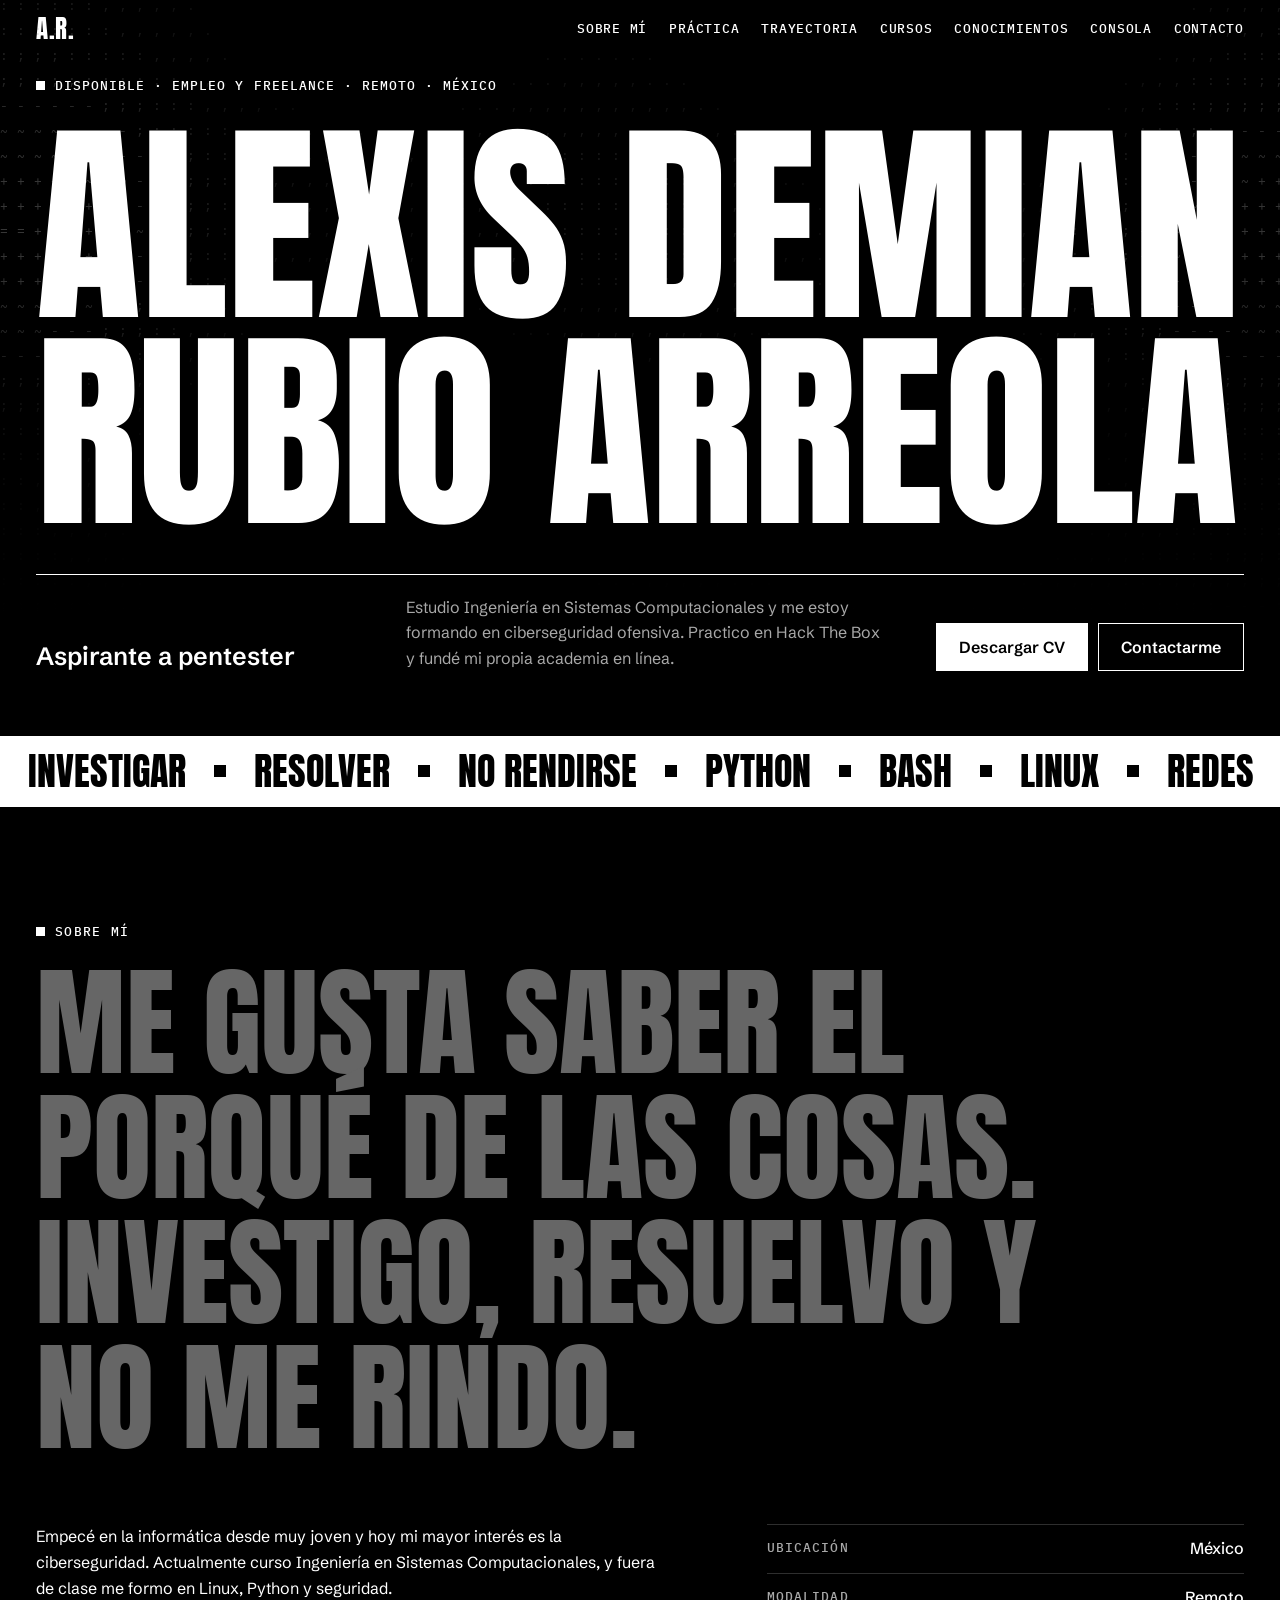
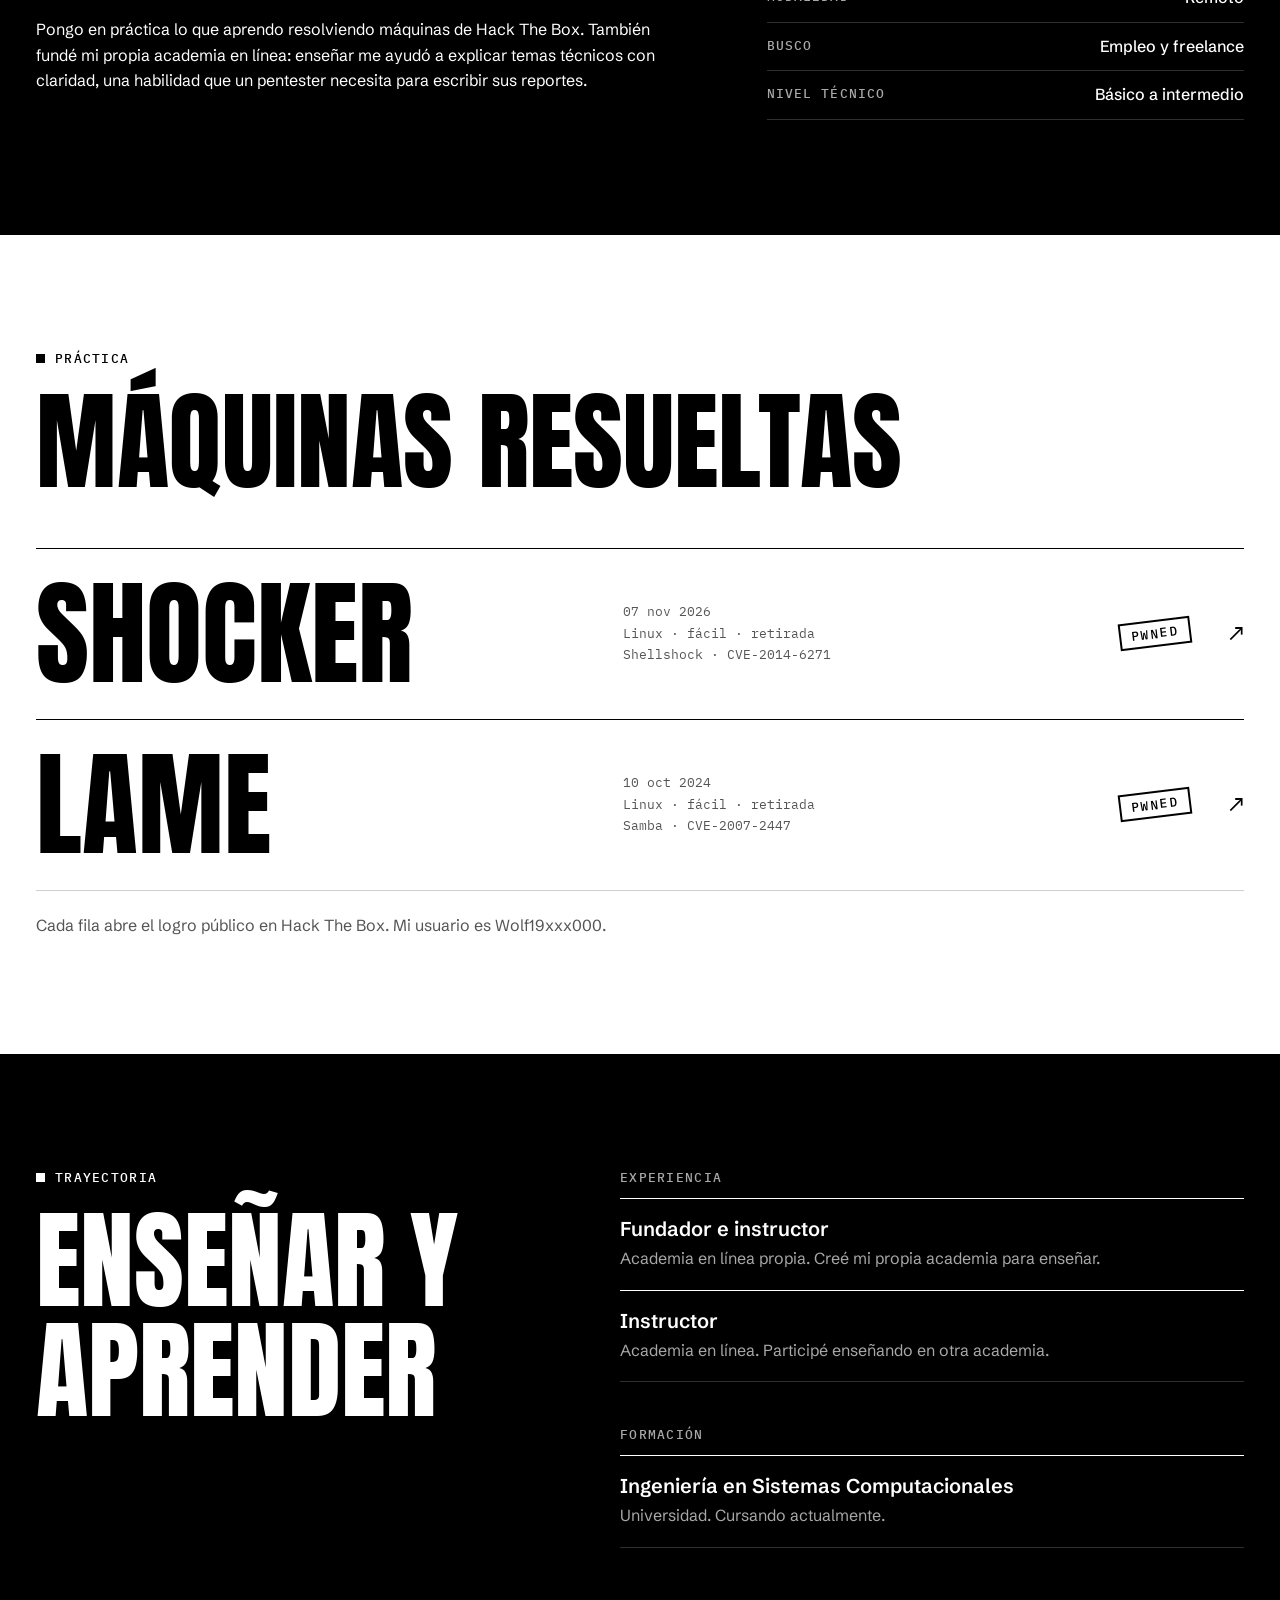
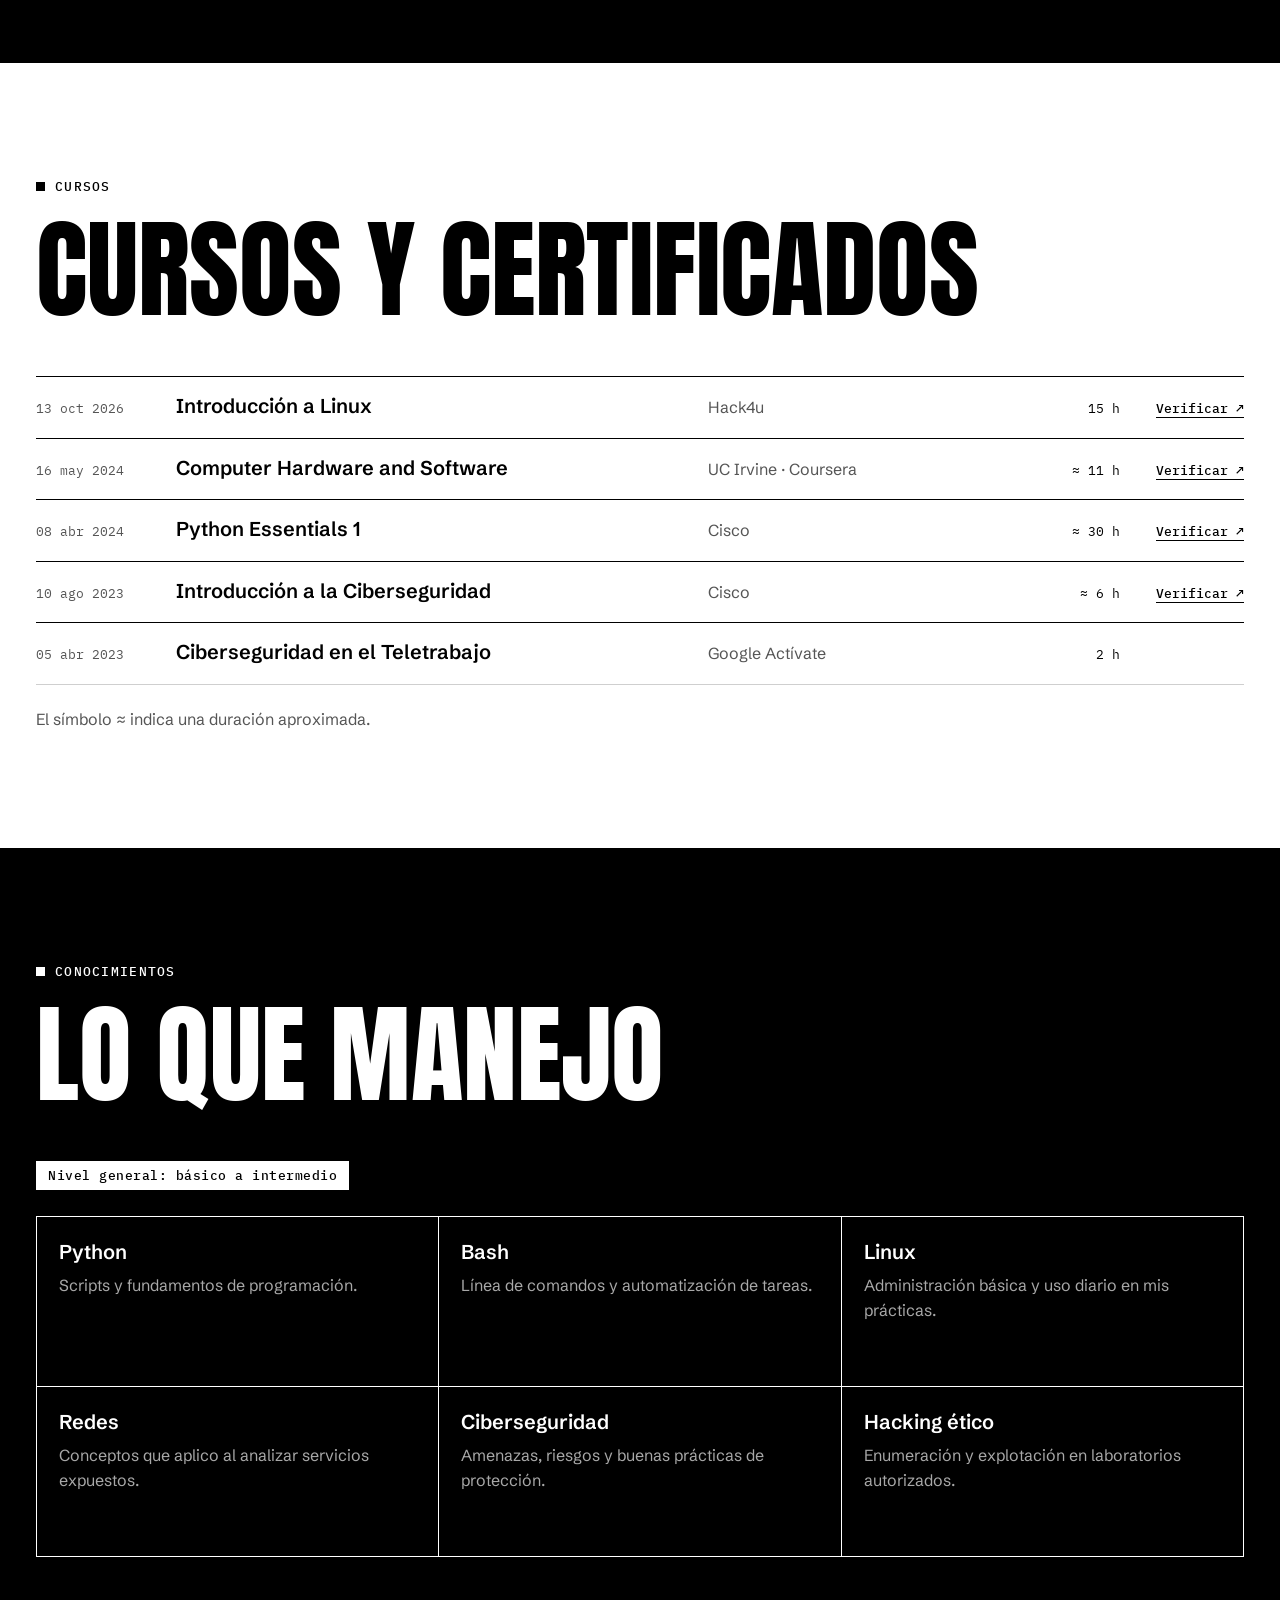
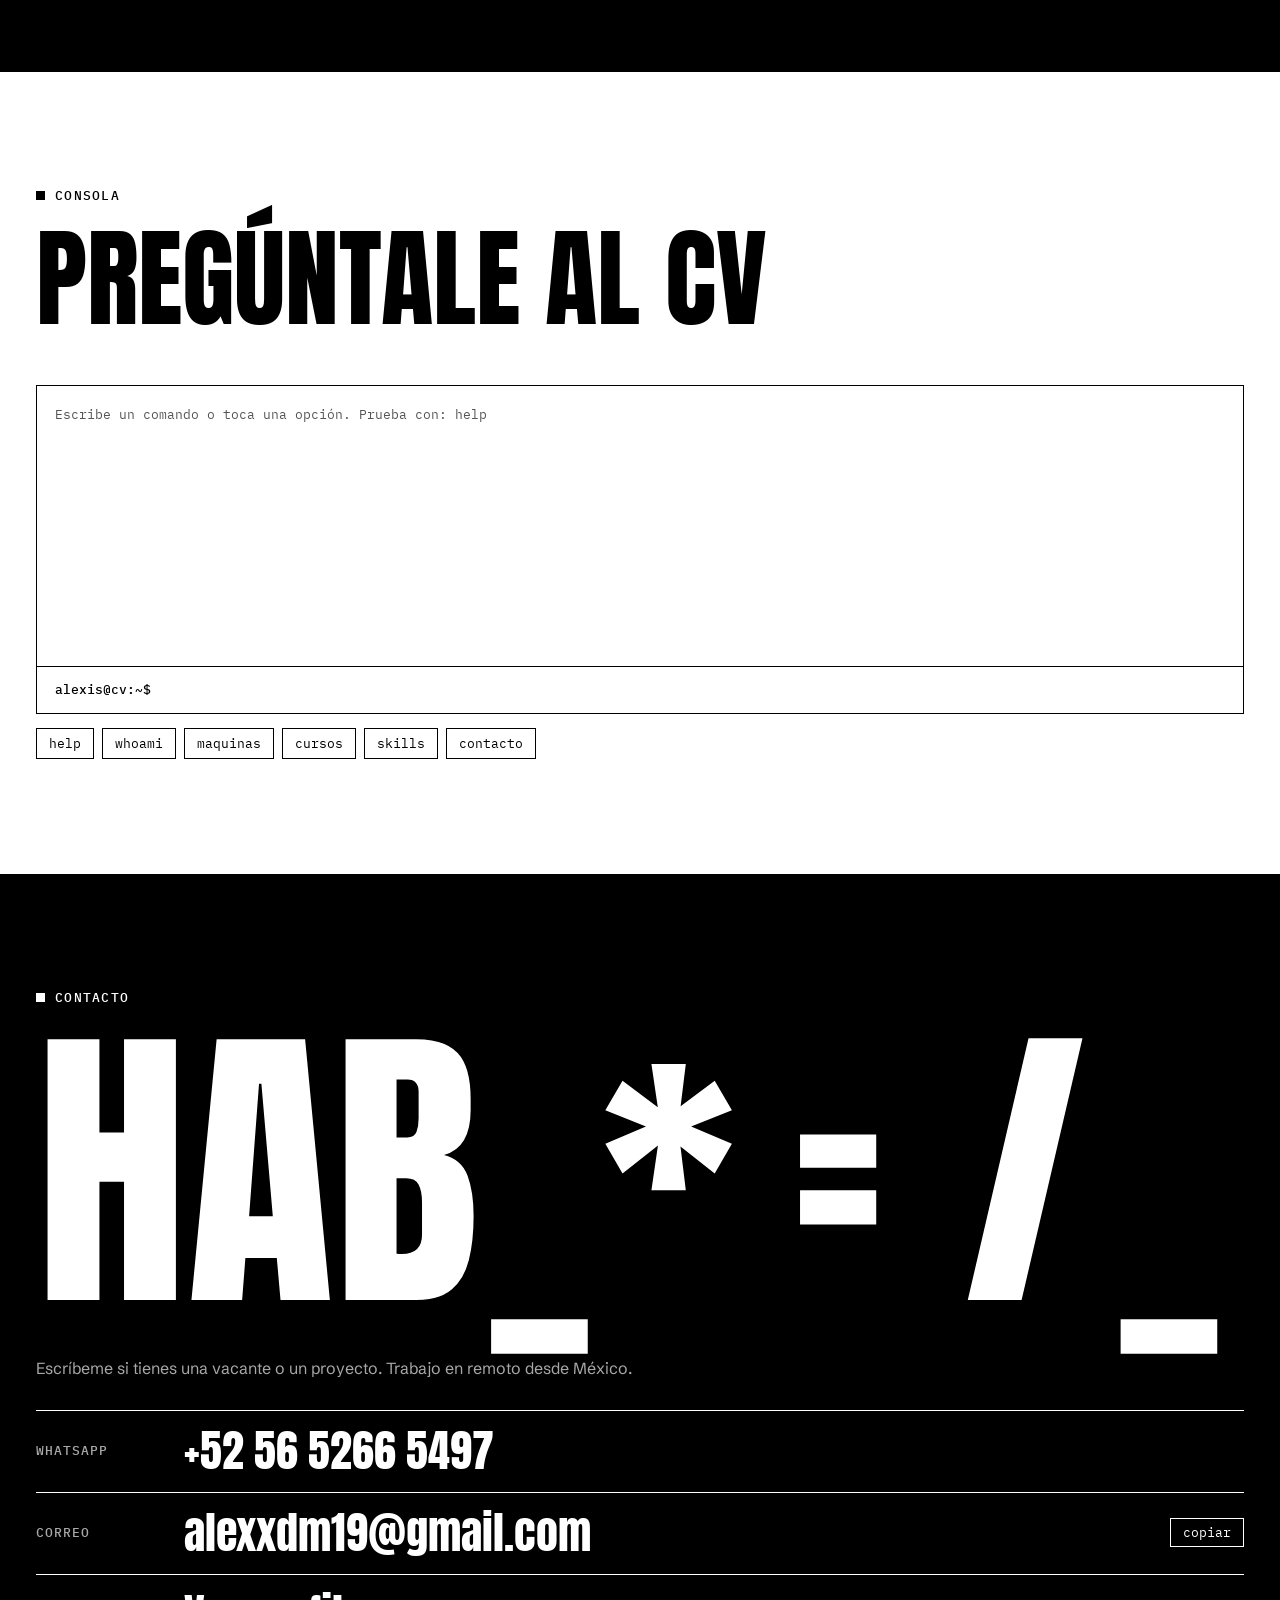
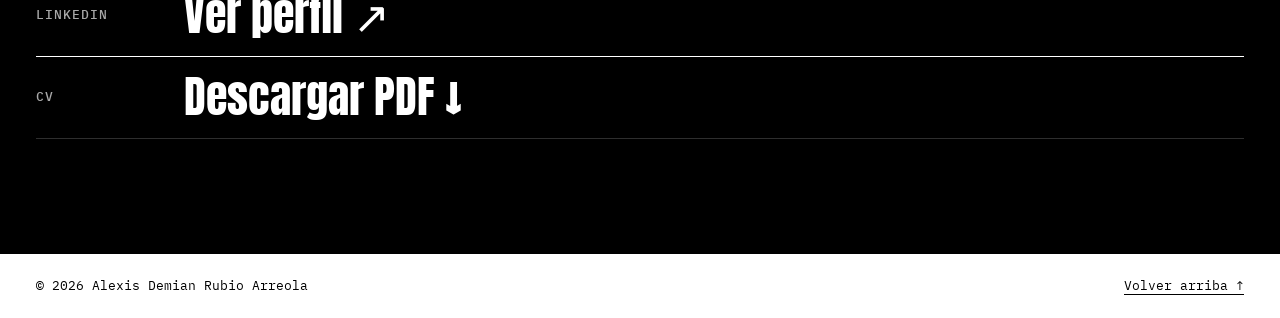
==== index.html @ b8c2c4d7 "Publica el CV y la pagina para alumnos Co-Authored-By: Claude Opus 5.5 <noreply@anthropic.com>" ====
<!doctype html>
<html lang="es">
<head>
<meta charset="utf-8">
<meta name="viewport" content="width=device-width, initial-scale=1, viewport-fit=cover">
<title>Alexis Rubio CV</title>
<meta name="claude:viewport-fit-sides" content="cover">
<meta name="description" content="CV de Alexis Demian Rubio Arreola, estudiante de Ingeniería en Sistemas Computacionales y aspirante a pentester. México, trabajo remoto.">
<link rel="icon" href="data:image/svg+xml,%3Csvg xmlns='http://www.w3.org/2000/svg' viewBox='0 0 32 32'%3E%3Crect width='32' height='32' fill='%23000'/%3E%3Cpath d='M9 24 16 8l7 16M12 18h8' fill='none' stroke='%23fff' stroke-width='3'/%3E%3C/svg%3E">
<link rel="preconnect" href="https://fonts.googleapis.com">
<link rel="preconnect" href="https://fonts.gstatic.com" crossorigin>
<link rel="stylesheet" href="https://fonts.googleapis.com/css2?family=Anton&family=IBM+Plex+Mono:wght@400;500&family=Schibsted+Grotesk:wght@400;500;600&display=swap">
<script>document.documentElement.classList.add("js");</script>
<link rel="stylesheet" href="assets/site.css">
</head>
<body>

<div id="progress" aria-hidden="true"></div>
<div id="cursor" aria-hidden="true"></div>

<header class="top">
  <div class="wrap top-in">
    <a class="logo" href="#inicio" aria-label="Inicio">A.R.</a>
    <nav class="nav" aria-label="Secciones">
      <a href="#sobre-mi">Sobre mí</a>
      <a href="#practica">Práctica</a>
      <a href="#trayectoria">Trayectoria</a>
      <a href="#cursos">Cursos</a>
      <a href="#conocimientos">Conocimientos</a>
      <a href="#consola">Consola</a>
      <a href="#contacto">Contacto</a>
    </nav>
    <button id="menu-btn" type="button" aria-expanded="false" aria-controls="menu-panel">Menú</button>
  </div>
</header>

<div id="menu-panel">
  <a href="#sobre-mi">Sobre mí</a>
  <a href="#practica">Práctica</a>
  <a href="#trayectoria">Trayectoria</a>
  <a href="#cursos">Cursos</a>
  <a href="#conocimientos">Conocimientos</a>
  <a href="#consola">Consola</a>
  <a href="#contacto">Contacto</a>
</div>

<main>
  <section class="hero band" id="inicio">
    <canvas id="field" aria-hidden="true"></canvas>
    <div class="wrap hero-in">
      <p class="hero-status"><span class="dot" aria-hidden="true"></span>Disponible · empleo y freelance · remoto · México</p>
      <h1 class="name" aria-label="Alexis Demian Rubio Arreola">
        <span class="nl" aria-hidden="true">Alexis Demian</span>
        <span class="nl" aria-hidden="true">Rubio Arreola</span>
      </h1>
      <div class="hero-foot">
        <p class="role">Aspirante a pentester</p>
        <p class="lead">Estudio Ingeniería en Sistemas Computacionales y me estoy formando en ciberseguridad ofensiva. Practico en Hack The Box y fundé mi propia academia en línea.</p>
        <div class="cta">
          <!--cv--><a class="btn" href="Alexis-Rubio-CV.pdf" download>Descargar CV</a><!--/cv-->
          <a class="btn btn-ghost" href="#contacto">Contactarme</a>
        </div>
      </div>
    </div>
  </section>

  <div class="strip band inv">
    <div class="track">
      <ul>
        <li>Investigar</li><li>Resolver</li><li>No rendirse</li><li>Python</li><li>Bash</li><li>Linux</li><li>Redes</li><li>Ciberseguridad</li><li>Hacking ético</li>
      </ul>
      <ul aria-hidden="true">
        <li>Investigar</li><li>Resolver</li><li>No rendirse</li><li>Python</li><li>Bash</li><li>Linux</li><li>Redes</li><li>Ciberseguridad</li><li>Hacking ético</li>
      </ul>
    </div>
  </div>

  <section class="sec band" id="sobre-mi">
    <div class="wrap">
      <p class="tag">Sobre mí</p>
      <h2 class="statement" id="statement">Me gusta saber el porqué de las cosas. Investigo, resuelvo y no me rindo.</h2>
      <div class="about-grid">
        <div class="prose">
          <p>Empecé en la informática desde muy joven y hoy mi mayor interés es la ciberseguridad. Actualmente curso Ingeniería en Sistemas Computacionales, y fuera de clase me formo en Linux, Python y seguridad.</p>
          <p>Pongo en práctica lo que aprendo resolviendo máquinas de Hack The Box. También fundé mi propia academia en línea: enseñar me ayudó a explicar temas técnicos con claridad, una habilidad que un pentester necesita para escribir sus reportes.</p>
        </div>
        <dl class="kv">
          <div><dt>Ubicación</dt><dd>México</dd></div>
          <div><dt>Modalidad</dt><dd>Remoto</dd></div>
          <div><dt>Busco</dt><dd>Empleo y freelance</dd></div>
          <div><dt>Nivel técnico</dt><dd>Básico a intermedio</dd></div>
        </dl>
      </div>
    </div>
  </section>

  <section class="sec band inv" id="practica">
    <div class="wrap">
      <p class="tag">Práctica</p>
      <h2 class="big"><span class="wipe">Máquinas resueltas</span></h2>
      <div class="rows">
        <a class="row mach" href="https://labs.hackthebox.com/achievement/machine/2040494/108" target="_blank" rel="noopener" aria-label="Ver el logro de Shocker en Hack The Box">
          <div class="row-in">
            <span class="m-name">Shocker</span>
            <span class="m-meta mute">07 nov 2026<br>Linux · fácil · retirada<br>Shellshock · CVE-2014-6271</span>
            <span class="stamp">PWNED</span>
            <span class="arrow" aria-hidden="true">↗</span>
          </div>
        </a>
        <a class="row mach" href="https://labs.hackthebox.com/achievement/machine/2040494/1" target="_blank" rel="noopener" aria-label="Ver el logro de Lame en Hack The Box">
          <div class="row-in">
            <span class="m-name">Lame</span>
            <span class="m-meta mute">10 oct 2024<br>Linux · fácil · retirada<br>Samba · CVE-2007-2447</span>
            <span class="stamp">PWNED</span>
            <span class="arrow" aria-hidden="true">↗</span>
          </div>
        </a>
      </div>
      <p class="note">Cada fila abre el logro público en Hack The Box. Mi usuario es Wolf19xxx000.</p>
    </div>
  </section>

  <section class="sec band" id="trayectoria">
    <div class="wrap path-grid">
      <div class="sticky">
        <p class="tag">Trayectoria</p>
        <h2 class="big"><span class="wipe">Enseñar y aprender</span></h2>
      </div>
      <div>
        <div class="group">
          <p class="sub">Experiencia</p>
          <ul class="rows">
            <li class="row entry"><div class="row-in">
              <h3>Fundador e instructor</h3>
              <p class="mute">Academia en línea propia. Creé mi propia academia para enseñar.</p>
            </div></li>
            <li class="row entry"><div class="row-in">
              <h3>Instructor</h3>
              <p class="mute">Academia en línea. Participé enseñando en otra academia.</p>
            </div></li>
          </ul>
        </div>
        <div class="group">
          <p class="sub">Formación</p>
          <ul class="rows">
            <li class="row entry"><div class="row-in">
              <h3>Ingeniería en Sistemas Computacionales</h3>
              <p class="mute">Universidad. Cursando actualmente.</p>
            </div></li>
          </ul>
        </div>
      </div>
    </div>
  </section>

  <section class="sec band inv" id="cursos">
    <div class="wrap">
      <p class="tag">Cursos</p>
      <h2 class="big"><span class="wipe">Cursos y certificados</span></h2>
      <ul class="rows">
        <li class="row course"><div class="row-in"><time class="mute" datetime="2026-10-13">13 oct 2026</time><strong>Introducción a Linux</strong><span class="issuer mute">Hack4u</span><span class="hours">15 h</span><a class="verify" href="https://hack4u.io/certificate/1837-2738-9126-1759" target="_blank" rel="noopener">Verificar ↗</a></div></li>
        <li class="row course"><div class="row-in"><time class="mute" datetime="2024-05-16">16 may 2024</time><strong>Computer Hardware and Software</strong><span class="issuer mute">UC Irvine · Coursera</span><span class="hours">≈ 11 h</span><a class="verify" href="https://coursera.org/verify/PHUYU6D9DNC4" target="_blank" rel="noopener">Verificar ↗</a></div></li>
        <li class="row course"><div class="row-in"><time class="mute" datetime="2024-04-08">08 abr 2024</time><strong>Python Essentials 1</strong><span class="issuer mute">Cisco</span><span class="hours">≈ 30 h</span><a class="verify" href="https://www.credly.com/badges/a614ebd9-4b19-4caa-8274-c4c0bd249125" target="_blank" rel="noopener">Verificar ↗</a></div></li>
        <li class="row course"><div class="row-in"><time class="mute" datetime="2023-08-10">10 ago 2023</time><strong>Introducción a la Ciberseguridad</strong><span class="issuer mute">Cisco</span><span class="hours">≈ 6 h</span><a class="verify" href="https://www.credly.com/badges/8dda4fd5-97e1-49f4-b0d9-f84afd43bf87" target="_blank" rel="noopener">Verificar ↗</a></div></li>
        <li class="row course"><div class="row-in"><time class="mute" datetime="2023-04-05">05 abr 2023</time><strong>Ciberseguridad en el Teletrabajo</strong><span class="issuer mute">Google Actívate</span><span class="hours">2 h</span></div></li>
      </ul>
      <p class="note">El símbolo ≈ indica una duración aproximada.</p>
    </div>
  </section>

  <section class="sec band" id="conocimientos">
    <div class="wrap">
      <p class="tag">Conocimientos</p>
      <h2 class="big"><span class="wipe">Lo que manejo</span></h2>
      <p class="level">Nivel general: básico a intermedio</p>
      <div class="cells">
        <div class="cell"><h3>Python</h3><p>Scripts y fundamentos de programación.</p></div>
        <div class="cell"><h3>Bash</h3><p>Línea de comandos y automatización de tareas.</p></div>
        <div class="cell"><h3>Linux</h3><p>Administración básica y uso diario en mis prácticas.</p></div>
        <div class="cell"><h3>Redes</h3><p>Conceptos que aplico al analizar servicios expuestos.</p></div>
        <div class="cell"><h3>Ciberseguridad</h3><p>Amenazas, riesgos y buenas prácticas de protección.</p></div>
        <div class="cell"><h3>Hacking ético</h3><p>Enumeración y explotación en laboratorios autorizados.</p></div>
      </div>
    </div>
  </section>

  <section class="sec band inv" id="consola">
    <div class="wrap">
      <p class="tag">Consola</p>
      <h2 class="big"><span class="wipe">Pregúntale al CV</span></h2>
      <div class="console">
        <div class="out" id="term-body" role="log" aria-live="polite" tabindex="0">
          <p class="dim">Escribe un comando o toca una opción. Prueba con: help</p>
        </div>
        <form class="line" id="term-form" autocomplete="off">
          <label for="term-input">alexis@cv:~$</label>
          <input id="term-input" type="text" maxlength="60" spellcheck="false" autocapitalize="off" aria-label="Escribe un comando">
        </form>
      </div>
      <div class="chips" id="chips" aria-label="Comandos rápidos">
        <button type="button" data-cmd="help">help</button>
        <button type="button" data-cmd="whoami">whoami</button>
        <button type="button" data-cmd="maquinas">maquinas</button>
        <button type="button" data-cmd="cursos">cursos</button>
        <button type="button" data-cmd="skills">skills</button>
        <button type="button" data-cmd="contacto">contacto</button>
      </div>
    </div>
  </section>

  <section class="sec band" id="contacto">
    <div class="wrap">
      <p class="tag">Contacto</p>
      <h2 class="name contact-title" id="hablemos" aria-label="Hablemos"><span class="nl" aria-hidden="true">Hablemos</span></h2>
      <p class="note contact-note">Escríbeme si tienes una vacante o un proyecto. Trabajo en remoto desde México.</p>
      <ul class="rows">
        <li class="row contact"><div class="row-in"><span class="k mute">WhatsApp</span><a class="v" href="https://wa.me/525652665497" target="_blank" rel="noopener">+52 56 5266 5497</a></div></li>
        <li class="row contact"><div class="row-in"><span class="k mute">Correo</span><a class="v" id="mail" href="mailto:alexxdm19@gmail.com">alexxdm19@gmail.com</a><button class="copy" id="copy" type="button">copiar</button></div></li>
        <li class="row contact"><div class="row-in"><span class="k mute">LinkedIn</span><a class="v" href="https://www.linkedin.com/in/alexis-demian-rubio-arreola-3a4a893a7" target="_blank" rel="noopener">Ver perfil ↗</a></div></li>
        <!--cv--><li class="row contact"><div class="row-in"><span class="k mute">CV</span><a class="v" href="Alexis-Rubio-CV.pdf" download>Descargar PDF ↓</a></div></li><!--/cv-->
      </ul>
    </div>
  </section>
</main>

<footer class="foot band inv">
  <div class="wrap"><span>© 2026 Alexis Demian Rubio Arreola</span><a href="#inicio">Volver arriba ↑</a></div>
</footer>

<script>
window.SITE_ALIASES = { certs: "cursos", certificados: "cursos", htb: "maquinas", conocimientos: "skills", ayuda: "help", formacion: "estudios" };
window.SITE_COMMANDS = {
  help: [
    ["Comandos disponibles:"],
    ["  whoami       quién soy", "dim"],
    ["  estudios     mi formación", "dim"],
    ["  experiencia  dónde he trabajado", "dim"],
    ["  maquinas     práctica en Hack The Box", "dim"],
    ["  cursos       cursos y certificados", "dim"],
    ["  skills       conocimientos", "dim"],
    ["  contacto     cómo escribirme", "dim"],
    ["  clear        limpiar la pantalla", "dim"]
  ],
  whoami: [
    ["Alexis Demian Rubio Arreola"],
    ["Estudiante de Ing. en Sistemas Computacionales", "dim"],
    ["Meta: trabajar como pentester", "dim"]
  ],
  estudios: [
    ["Ingeniería en Sistemas Computacionales"],
    ["Universidad, en curso", "dim"]
  ],
  experiencia: [
    ["Fundador e instructor · academia en línea propia"],
    ["Instructor · otra academia en línea"]
  ],
  maquinas: [
    ["[pwned] Shocker  07 nov 2026  ver logro ↗", "", "https://labs.hackthebox.com/achievement/machine/2040494/108"],
    ["[pwned] Lame     10 oct 2024  ver logro ↗", "", "https://labs.hackthebox.com/achievement/machine/2040494/1"],
    ["usuario en HTB: Wolf19xxx000", "dim"]
  ],
  cursos: [
    ["13 oct 2026  Introducción a Linux · Hack4u · 15 h ↗", "", "https://hack4u.io/certificate/1837-2738-9126-1759"],
    ["16 may 2024  Computer Hardware and Software · Coursera · ≈ 11 h ↗", "", "https://coursera.org/verify/PHUYU6D9DNC4"],
    ["08 abr 2024  Python Essentials 1 · Cisco · ≈ 30 h ↗", "", "https://www.credly.com/badges/a614ebd9-4b19-4caa-8274-c4c0bd249125"],
    ["10 ago 2023  Introducción a la Ciberseguridad · Cisco · ≈ 6 h ↗", "", "https://www.credly.com/badges/8dda4fd5-97e1-49f4-b0d9-f84afd43bf87"],
    ["05 abr 2023  Ciberseguridad en el Teletrabajo · Google Actívate · 2 h"]
  ],
  skills: [
    ["python  bash  linux  redes  ciberseguridad  hacking-etico"],
    ["nivel: básico a intermedio", "dim"]
  ],
  contacto: [
    ["whatsapp  +52 56 5266 5497 ↗", "", "https://wa.me/525652665497"],
    ["correo    alexxdm19@gmail.com"],
    ["linkedin  abrir perfil ↗", "", "https://www.linkedin.com/in/alexis-demian-rubio-arreola-3a4a893a7"]
  ]
};
</script>
<script src="assets/site.js"></script>
</body>
</html>
---- assets/site.css ----
/* Layout: a black and white poster. Full-bleed bands flip between black and white as you scroll, and the type carries the page. */
:root {
  color-scheme: dark;
  --black: #000;
  --white: #fff;
  --gray-on-black: #A8A8A8;
  --gray-on-white: #555;
  --rule-on-black: #2E2E2E;
  --rule-on-white: #CFCFCF;
  --bg: var(--black);
  --fg: var(--white);
  --mute: var(--gray-on-black);
  --rule: var(--rule-on-black);
  --display: Anton, Impact, "Arial Narrow", sans-serif;
  --body: "Schibsted Grotesk", "Segoe UI", Arial, sans-serif;
  --mono: "IBM Plex Mono", Consolas, Menlo, monospace;
  --ease: cubic-bezier(.77, 0, .18, 1);
}

* { box-sizing: border-box; }
html { scroll-behavior: smooth; scrollbar-color: #555 #000; }
body { margin: 0; background: var(--black); color: var(--white); font: 400 1rem/1.6 var(--body); overflow-x: hidden; }
body::before { content: ""; position: fixed; inset: 0 0 auto; height: env(safe-area-inset-top, 0px); z-index: 45; background: var(--black); }
a { color: inherit; text-underline-offset: 4px; }
::selection { background: var(--white); color: var(--black); }
.inv ::selection { background: var(--black); color: var(--white); }
:focus-visible { outline: 2px solid var(--fg); outline-offset: 3px; }
section[id] { scroll-margin-top: 0; }

.band { background: var(--bg); color: var(--fg); }
.inv {
  --bg: var(--white);
  --fg: var(--black);
  --mute: var(--gray-on-white);
  --rule: var(--rule-on-white);
  color-scheme: light;
}
.wrap {
  max-width: 1560px;
  margin-inline: auto;
  padding-left: max(16px, env(safe-area-inset-left, 0px));
  padding-right: max(16px, env(safe-area-inset-right, 0px));
}
@media (min-width: 720px) {
  .wrap {
    padding-left: max(36px, env(safe-area-inset-left, 0px));
    padding-right: max(36px, env(safe-area-inset-right, 0px));
  }
}
.sec { padding-block: clamp(64px, 9vw, 140px); }

/* Shared type */
.tag { display: flex; align-items: center; gap: 10px; margin: 0 0 20px; font: 500 .8rem var(--mono); letter-spacing: .1em; text-transform: uppercase; }
.tag::before { content: ""; width: 9px; height: 9px; background: var(--fg); }
.big { margin: 0 0 clamp(28px, 4vw, 56px); font: 400 clamp(2.9rem, 8.4vw, 7.6rem)/1.02 var(--display); text-transform: uppercase; text-wrap: balance; }
h3 { margin: 0; font: 600 1.25rem/1.3 var(--body); }
.mute { color: var(--mute); }
.note { max-width: 65ch; margin: 22px 0 0; color: var(--mute); }

/* Header: inverts itself over whichever band sits behind it */
.top {
  position: fixed;
  top: 0;
  left: 0;
  right: 0;
  z-index: 50;
  padding-top: env(safe-area-inset-top, 0px);
  color: var(--white);
  mix-blend-mode: difference;
  pointer-events: none;
}
.top-in { display: flex; align-items: center; justify-content: space-between; gap: 24px; min-height: 56px; }
.logo { font: 400 1.5625rem var(--display); letter-spacing: .02em; text-decoration: none; pointer-events: auto; }
.nav { display: flex; gap: 22px; pointer-events: auto; }
.nav a { font: 500 .8rem var(--mono); letter-spacing: .06em; text-transform: uppercase; text-decoration: none; white-space: nowrap; }
.nav a:hover { text-decoration: underline; }
#menu-btn { display: none; padding: 8px 0; border: 0; background: none; color: inherit; font: 500 .8rem var(--mono); letter-spacing: .08em; text-transform: uppercase; cursor: pointer; pointer-events: auto; }

#menu-panel {
  position: fixed;
  inset: 0;
  z-index: 40;
  display: flex;
  flex-direction: column;
  justify-content: center;
  gap: 4px;
  padding-inline: max(16px, env(safe-area-inset-left, 0px)) max(16px, env(safe-area-inset-right, 0px));
  background: var(--white);
  color: var(--black);
  visibility: hidden;
  clip-path: inset(0 0 100% 0);
  transition: clip-path .55s var(--ease), visibility 0s linear .55s;
}
#menu-panel.open { visibility: visible; clip-path: inset(0); transition: clip-path .55s var(--ease), visibility 0s; }
#menu-panel a { font: 400 clamp(2rem, min(12vw, 10vh), 4.5rem)/1.15 var(--display); text-transform: uppercase; text-decoration: none; }

/* Scroll progress and cursor */
#progress { position: fixed; inset: 0 0 auto; z-index: 60; height: 3px; background: var(--white); mix-blend-mode: difference; transform: scaleX(0); transform-origin: left; pointer-events: none; }
#cursor {
  position: fixed;
  top: 0;
  left: 0;
  z-index: 70;
  width: 26px;
  height: 26px;
  margin: -13px 0 0 -13px;
  border-radius: 50%;
  background: var(--white);
  mix-blend-mode: difference;
  pointer-events: none;
  opacity: 0;
  transition: opacity .2s;
}
#cursor.on { opacity: 1; }

/* Hero */
.hero { position: relative; overflow: hidden; padding-top: 76px; padding-bottom: clamp(36px, 5vw, 64px); }
#field { position: absolute; inset: 0; width: 100%; height: 100%; }
.hero::after { content: ""; position: absolute; inset: 45% 0 0; background: linear-gradient(transparent, var(--black) 70%); pointer-events: none; }
.hero-in { position: relative; z-index: 1; }
.hero-status { display: flex; align-items: center; gap: 10px; margin: 0 0 clamp(14px, 2vw, 26px); font: 500 .8rem/1.5 var(--mono); letter-spacing: .08em; text-transform: uppercase; }
.dot { flex: none; width: 9px; height: 9px; background: var(--white); animation: blink 1.2s steps(2, jump-none) infinite; }

.name { margin: 0; font: 400 14vw/.96 var(--display); text-transform: uppercase; }
.nl { display: block; width: max-content; white-space: nowrap; }
.js .name:not(.ready) { visibility: hidden; }
.ch { display: inline-block; text-align: center; }

.hero-foot {
  display: grid;
  grid-template-columns: minmax(0, 1fr) minmax(0, 1.5fr) auto;
  align-items: end;
  gap: 24px clamp(24px, 4vw, 64px);
  margin-top: clamp(24px, 3vw, 44px);
  padding-top: 20px;
  border-top: 1px solid var(--white);
}
.hero-foot > * { min-width: 0; animation: rise .9s var(--ease) .75s backwards; }
.role { margin: 0; font: 600 1.5625rem/1.2 var(--body); }
.lead { max-width: 58ch; margin: 0; color: var(--mute); }
.cta { display: flex; flex-wrap: wrap; gap: 10px; }
.btn {
  position: relative;
  display: inline-flex;
  align-items: center;
  justify-content: center;
  min-height: 48px;
  padding: 10px 22px;
  border: 1px solid var(--fg);
  background: var(--fg);
  color: var(--bg);
  font: 600 1rem var(--body);
  text-decoration: none;
  white-space: nowrap;
  transition: background .2s, color .2s;
}
.btn:hover { background: var(--bg); color: var(--fg); }
.btn-ghost { background: transparent; color: var(--fg); }
.btn-ghost:hover { background: var(--fg); color: var(--bg); }

/* Word strip: it only moves when the reader scrolls */
.strip { overflow: hidden; border-block: 1px solid var(--fg); }
.track { display: flex; width: max-content; will-change: transform; }
.track ul { display: flex; margin: 0; padding: 0; list-style: none; }
.track li { display: flex; align-items: center; gap: 28px; padding: 14px 0 14px 28px; font: 400 clamp(1.5625rem, 3vw, 2.5rem)/1.1 var(--display); text-transform: uppercase; white-space: nowrap; }
.track li::after { content: ""; width: 12px; height: 12px; background: var(--fg); }

/* Redaction sweep: the text stays readable at rest, and a solid bar passes over it on arrival */
.wipe { position: relative; display: inline-block; }
.wipe::after { content: ""; position: absolute; inset: -.02em -.05em; background: var(--fg); clip-path: inset(0 100% 0 0); pointer-events: none; }
.wipe.seen::after { animation: sweep 1s var(--ease) both; }

/* Statement that fills in as you read */
.statement { max-width: 18ch; margin: 0 0 clamp(36px, 5vw, 72px); font: 400 clamp(2.9rem, 9.4vw, 9rem)/1.04 var(--display); text-transform: uppercase; }
.js .statement .w { color: #666; transition: color .3s; }
.js .statement .w.on { color: var(--fg); }
.about-grid { display: grid; grid-template-columns: minmax(0, 1.4fr) minmax(0, 1fr); gap: clamp(32px, 5vw, 80px); }
.about-grid > * { min-width: 0; }
.prose { max-width: 62ch; }
.prose p { margin: 0 0 16px; }
.prose p:last-child { margin: 0; }
.kv { margin: 0; }
.kv > div { display: flex; justify-content: space-between; gap: 18px; padding-block: 11px; border-top: 1px solid var(--rule); }
.kv > div:last-child { border-bottom: 1px solid var(--rule); }
.kv dt { color: var(--mute); font: 500 .8rem/1.9 var(--mono); letter-spacing: .08em; text-transform: uppercase; }
.kv dd { margin: 0; font-weight: 500; text-align: right; }

/* Rows: a line draws in, the content settles, and hover floods the row */
.rows { margin: 0; padding: 0; list-style: none; border-bottom: 1px solid var(--rule); }
.row { position: relative; display: block; isolation: isolate; color: inherit; text-decoration: none; }
.row::before { content: ""; position: absolute; inset: 0 0 auto; height: 1px; background: var(--fg); transform-origin: left; transition: transform 1s var(--ease) var(--d, 0ms); }
.row::after { content: ""; position: absolute; inset: 0 -14px; z-index: -1; background: var(--fg); transform: scaleY(0); transform-origin: bottom; transition: transform .35s var(--ease); }
.row-in { transition: transform .9s var(--ease) var(--d, 0ms); }
.js .row:not(.seen)::before { transform: scaleX(0); }
.js .row:not(.seen) .row-in { transform: translateY(16px); }
@media (hover: hover) {
  .row:hover, .row:focus-visible, .row:focus-within { color: var(--bg); }
  .row:hover .mute, .row:focus-within .mute { color: inherit; }
  .row:hover::after, .row:focus-visible::after, .row:focus-within::after { transform: scaleY(1); }
}

/* Machines */
.mach .row-in { display: grid; grid-template-columns: minmax(0, 1.2fr) minmax(0, 1fr) auto auto; align-items: center; gap: 10px clamp(18px, 3vw, 44px); padding-block: clamp(14px, 2vw, 26px); }
.m-name { font: 400 clamp(3.2rem, 9vw, 8.4rem)/1.04 var(--display); text-transform: uppercase; }
.m-meta { font: 400 .8rem/1.7 var(--mono); }
.stamp { padding: 3px 10px; border: 2px solid currentColor; font: 500 .8rem var(--mono); letter-spacing: .12em; transform: rotate(-7deg); }
.row.seen .stamp { animation: stamp .5s var(--ease) calc(var(--d, 0ms) + .5s) backwards; }
.arrow { font: 400 1.5625rem var(--mono); transition: transform .3s var(--ease); }
.row:hover .arrow { transform: translate(5px, -5px); }

/* Path */
.path-grid { display: grid; grid-template-columns: minmax(0, 1fr) minmax(0, 1.2fr); gap: clamp(28px, 5vw, 80px); }
.path-grid > * { min-width: 0; }
.sticky { position: sticky; top: 76px; align-self: start; }
.sub { margin: 0 0 12px; color: var(--mute); font: 500 .8rem var(--mono); letter-spacing: .1em; text-transform: uppercase; }
.group + .group { margin-top: 44px; }
.entry .row-in { padding-block: 18px; }
.entry p { margin: 4px 0 0; }

/* Courses */
.course .row-in { display: grid; grid-template-columns: 7.5rem minmax(0, 1.6fr) minmax(0, 1fr) 4.5rem 6.5rem; align-items: baseline; gap: 2px 20px; padding-block: 17px; }
.course time, .course .hours { font: 400 .8rem var(--mono); }
.course strong { font-weight: 600; font-size: 1.25rem; line-height: 1.3; }
.course .hours { text-align: right; }
.verify { justify-self: end; font: 500 .8rem var(--mono); white-space: nowrap; }

/* Achievement counters */
.cells.stats { grid-template-columns: repeat(4, minmax(0, 1fr)); }
.stat { justify-content: flex-end; min-height: 230px; }
.stat b { font: 400 clamp(4rem, 8.4vw, 8rem)/1 var(--display); font-variant-numeric: tabular-nums; }
.stat p { font: 500 .8rem/1.5 var(--mono); letter-spacing: .04em; }

/* Timeline grouped by year */
.year { display: grid; grid-template-columns: minmax(0, 1fr) minmax(0, 5fr); gap: 18px clamp(20px, 3vw, 48px); }
.year + .year { margin-top: clamp(36px, 5vw, 64px); }
.year > * { min-width: 0; }
.year-n { position: sticky; top: 72px; align-self: start; margin: 0; font: 400 clamp(3.4rem, 7vw, 6.4rem)/1 var(--display); }

.backing { margin-top: auto; padding-top: 10px; font: 500 .8rem/1.5 var(--mono); }

/* Grids */
.cells { display: grid; grid-template-columns: repeat(3, minmax(0, 1fr)); border-top: 1px solid var(--fg); border-left: 1px solid var(--fg); }
.cell { position: relative; display: flex; flex-direction: column; gap: 8px; min-height: 170px; padding: 22px; border-right: 1px solid var(--fg); border-bottom: 1px solid var(--fg); isolation: isolate; }
.cell p { margin: 0; color: var(--mute); transition: color .25s; }
.cell::after { content: ""; position: absolute; inset: 0; z-index: -1; background: var(--fg); clip-path: circle(0 at 0 100%); transition: clip-path .5s var(--ease); }
@media (hover: hover) {
  .cell:hover { color: var(--bg); }
  .cell:hover p { color: inherit; }
  .cell:hover::after { clip-path: circle(150% at 0 100%); }
}
.level { display: inline-block; margin: 0 0 26px; padding: 6px 12px; background: var(--fg); color: var(--bg); font: 500 .8rem var(--mono); letter-spacing: .04em; }

/* Console */
.console { border: 1px solid var(--fg); }
.out { height: 280px; padding: 18px; overflow-y: auto; font: 400 .8rem/1.7 var(--mono); }
.out p { margin: 0; overflow-wrap: anywhere; white-space: pre-wrap; }
.out .cmd { font-weight: 500; }
.out .dim { color: var(--mute); }
.out a { text-decoration: underline; }
.line { display: flex; align-items: center; gap: 10px; padding: 12px 18px; border-top: 1px solid var(--fg); font: 500 .8rem var(--mono); }
.line label { white-space: nowrap; }
#term-input { flex: 1; min-width: 0; border: 0; background: transparent; color: var(--fg); font: 400 1rem var(--mono); caret-color: var(--fg); }
#term-input:focus { outline: none; }
.line:focus-within { background: var(--fg); color: var(--bg); }
.line:focus-within #term-input { color: var(--bg); caret-color: var(--bg); }
.chips { display: flex; flex-wrap: wrap; gap: 8px; margin-top: 14px; }
.chips button { padding: 6px 12px; border: 1px solid var(--fg); background: transparent; color: var(--fg); font: 400 .8rem var(--mono); cursor: pointer; transition: background .2s, color .2s; }
.chips button:hover { background: var(--fg); color: var(--bg); }

/* Contact */
.contact-title { margin-bottom: clamp(24px, 3vw, 44px); }
.contact-note { margin: 0 0 28px; }
.contact .row-in { display: grid; grid-template-columns: 8rem minmax(0, 1fr) auto; align-items: center; gap: 4px 20px; padding-block: 16px; }
.contact .k { font: 500 .8rem var(--mono); letter-spacing: .08em; text-transform: uppercase; }
.contact .v { font: 400 clamp(1.5625rem, 3.4vw, 3rem)/1.15 var(--display); overflow-wrap: anywhere; text-decoration: none; }
.contact .v:hover { text-decoration: underline; }
.copy { padding: 5px 12px; border: 1px solid currentColor; background: transparent; color: inherit; font: 400 .8rem var(--mono); cursor: pointer; }

.foot { font-size: .8rem; }
.foot .wrap { display: flex; flex-wrap: wrap; justify-content: space-between; gap: 8px 20px; padding-block: 22px; font-family: var(--mono); }

@keyframes blink { 50% { opacity: 0; } }
@keyframes rise { from { opacity: 0; transform: translateY(18px); } }
@keyframes sweep {
  0% { clip-path: inset(0 100% 0 0); }
  50% { clip-path: inset(0 0 0 0); }
  100% { clip-path: inset(0 0 0 100%); }
}
@keyframes stamp { from { opacity: 0; transform: rotate(-7deg) scale(2.4); } }

@media (max-width: 1000px) {
  .nav { display: none; }
  #menu-btn { display: block; }
  .hero-foot { grid-template-columns: minmax(0, 1fr); }
  .about-grid, .path-grid { grid-template-columns: minmax(0, 1fr); }
  .sticky { position: static; }
  .cells.stats { grid-template-columns: repeat(2, minmax(0, 1fr)); }
  .year { grid-template-columns: minmax(0, 1fr); }
  .year-n { position: static; }
  .cells { grid-template-columns: repeat(2, minmax(0, 1fr)); }
  .mach .row-in { grid-template-columns: minmax(0, 1fr) auto; }
  .m-name { grid-column: 1; }
  .stamp { grid-column: 2; grid-row: 1; }
  .m-meta { grid-column: 1; }
  .arrow { grid-column: 2; grid-row: 2; justify-self: end; }
}
@media (max-width: 680px) {
  .cta .btn { flex: 1 1 100%; }
  .cells { grid-template-columns: minmax(0, 1fr); }
  .cell { min-height: 0; }
  .stat { min-height: 170px; padding: 16px; }
  .verify { grid-column: 1 / -1; justify-self: start; margin-top: 6px; }
  .course .row-in { grid-template-columns: minmax(0, 1fr) auto; }
  .course strong, .course .issuer { grid-column: 1 / -1; }
  .course time { grid-row: 1; grid-column: 1; }
  .course .hours { grid-row: 1; grid-column: 2; }
  .contact .row-in { grid-template-columns: minmax(0, 1fr) auto; }
  .contact .k { grid-column: 1 / -1; }
  .kv dt { line-height: 1.6; }
  .out { height: 260px; }
}
@media (prefers-reduced-motion: reduce) {
  html { scroll-behavior: auto; }
  *, *::before, *::after { animation: none !important; transition: none !important; }
  .track { flex-wrap: wrap; width: auto; }
  .track ul[aria-hidden] { display: none; }
  .track ul { flex-wrap: wrap; }
  .js .row:not(.seen)::before { transform: none; }
  .js .row:not(.seen) .row-in { transform: none; }
  .js .statement .w { color: inherit; }
}
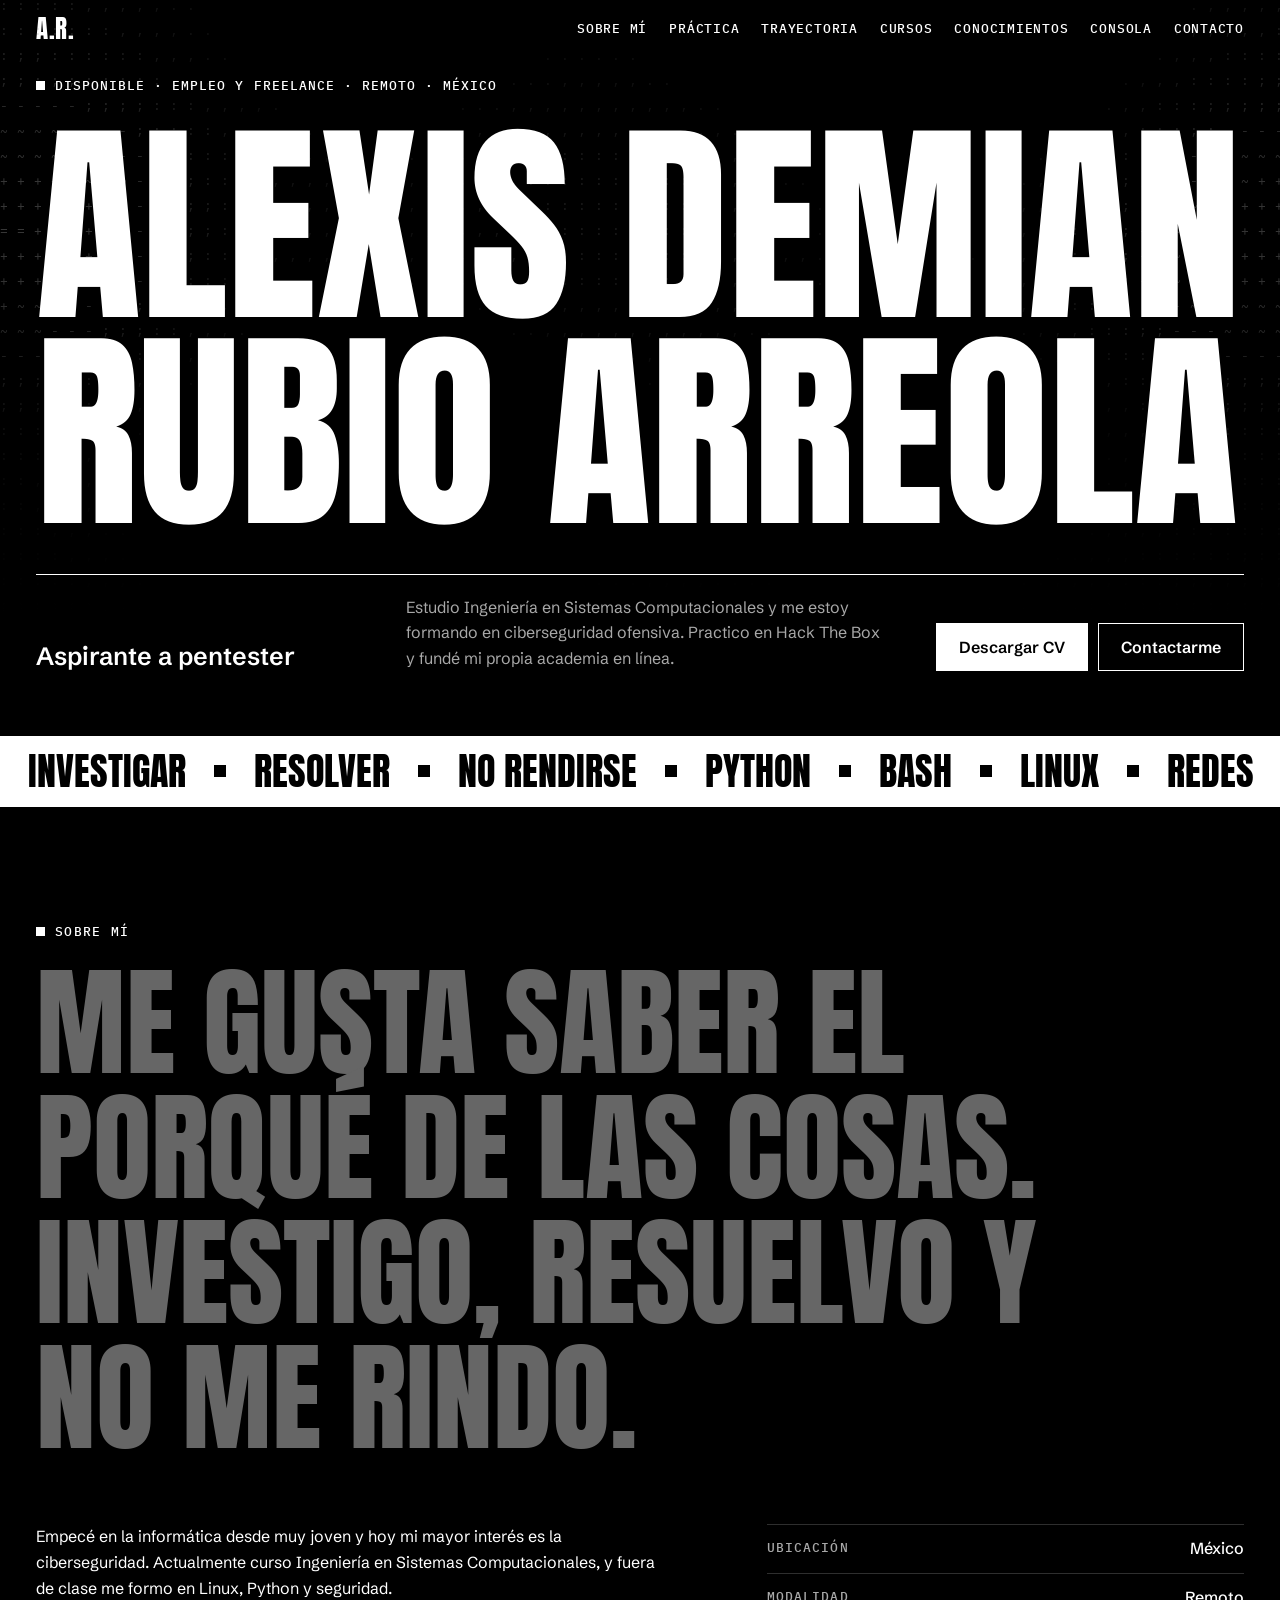
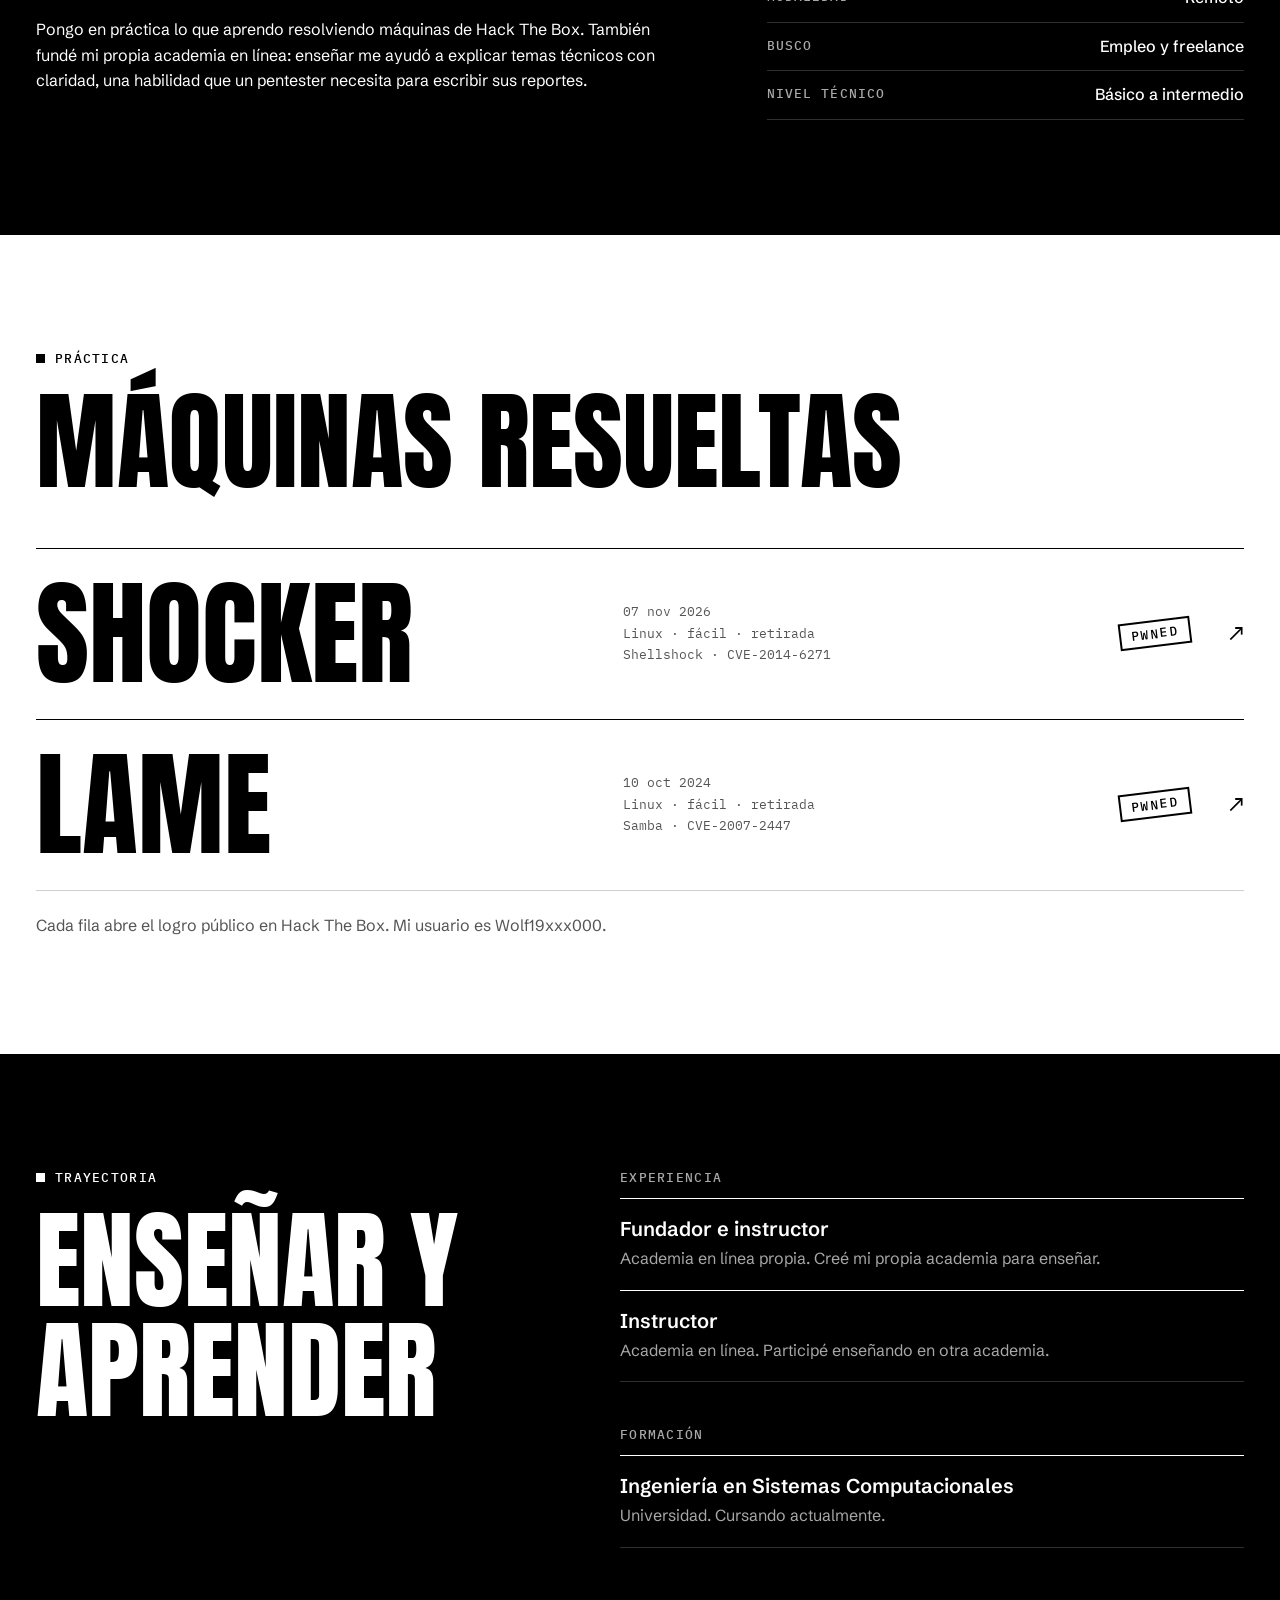
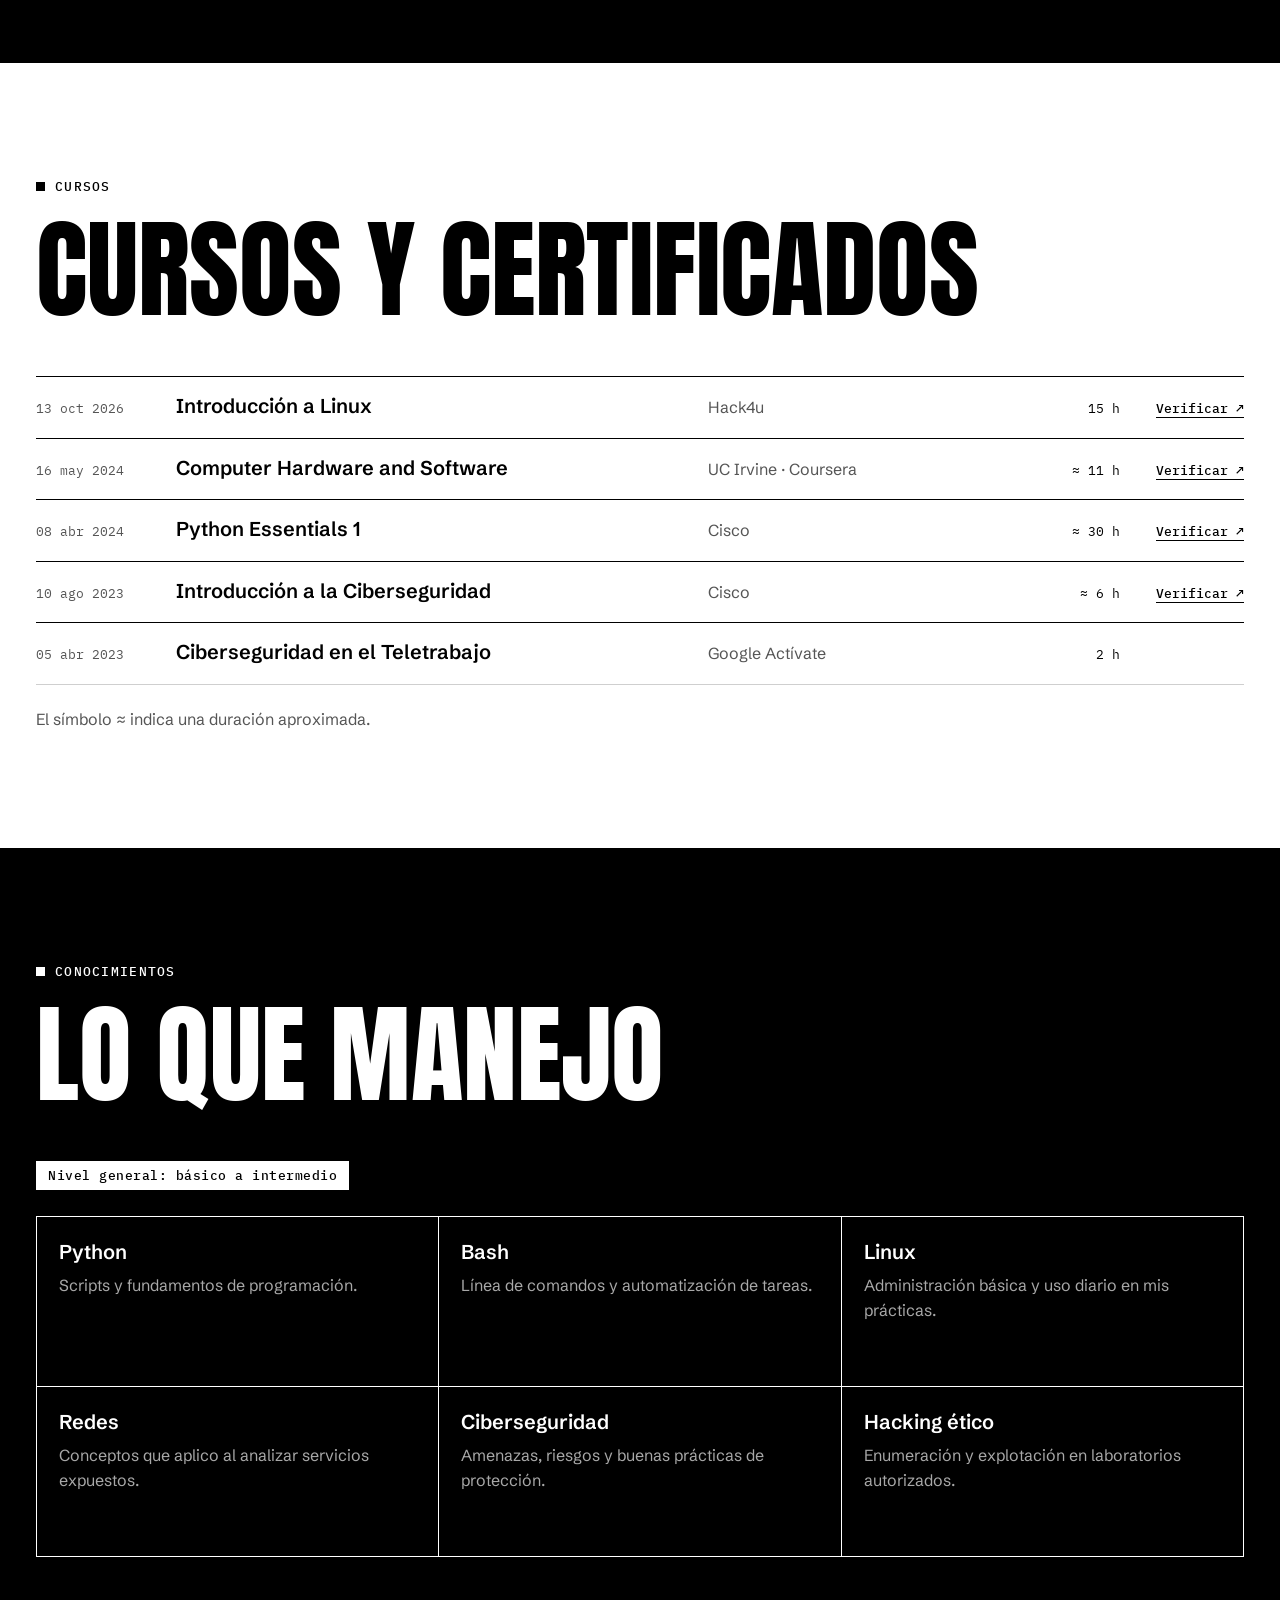
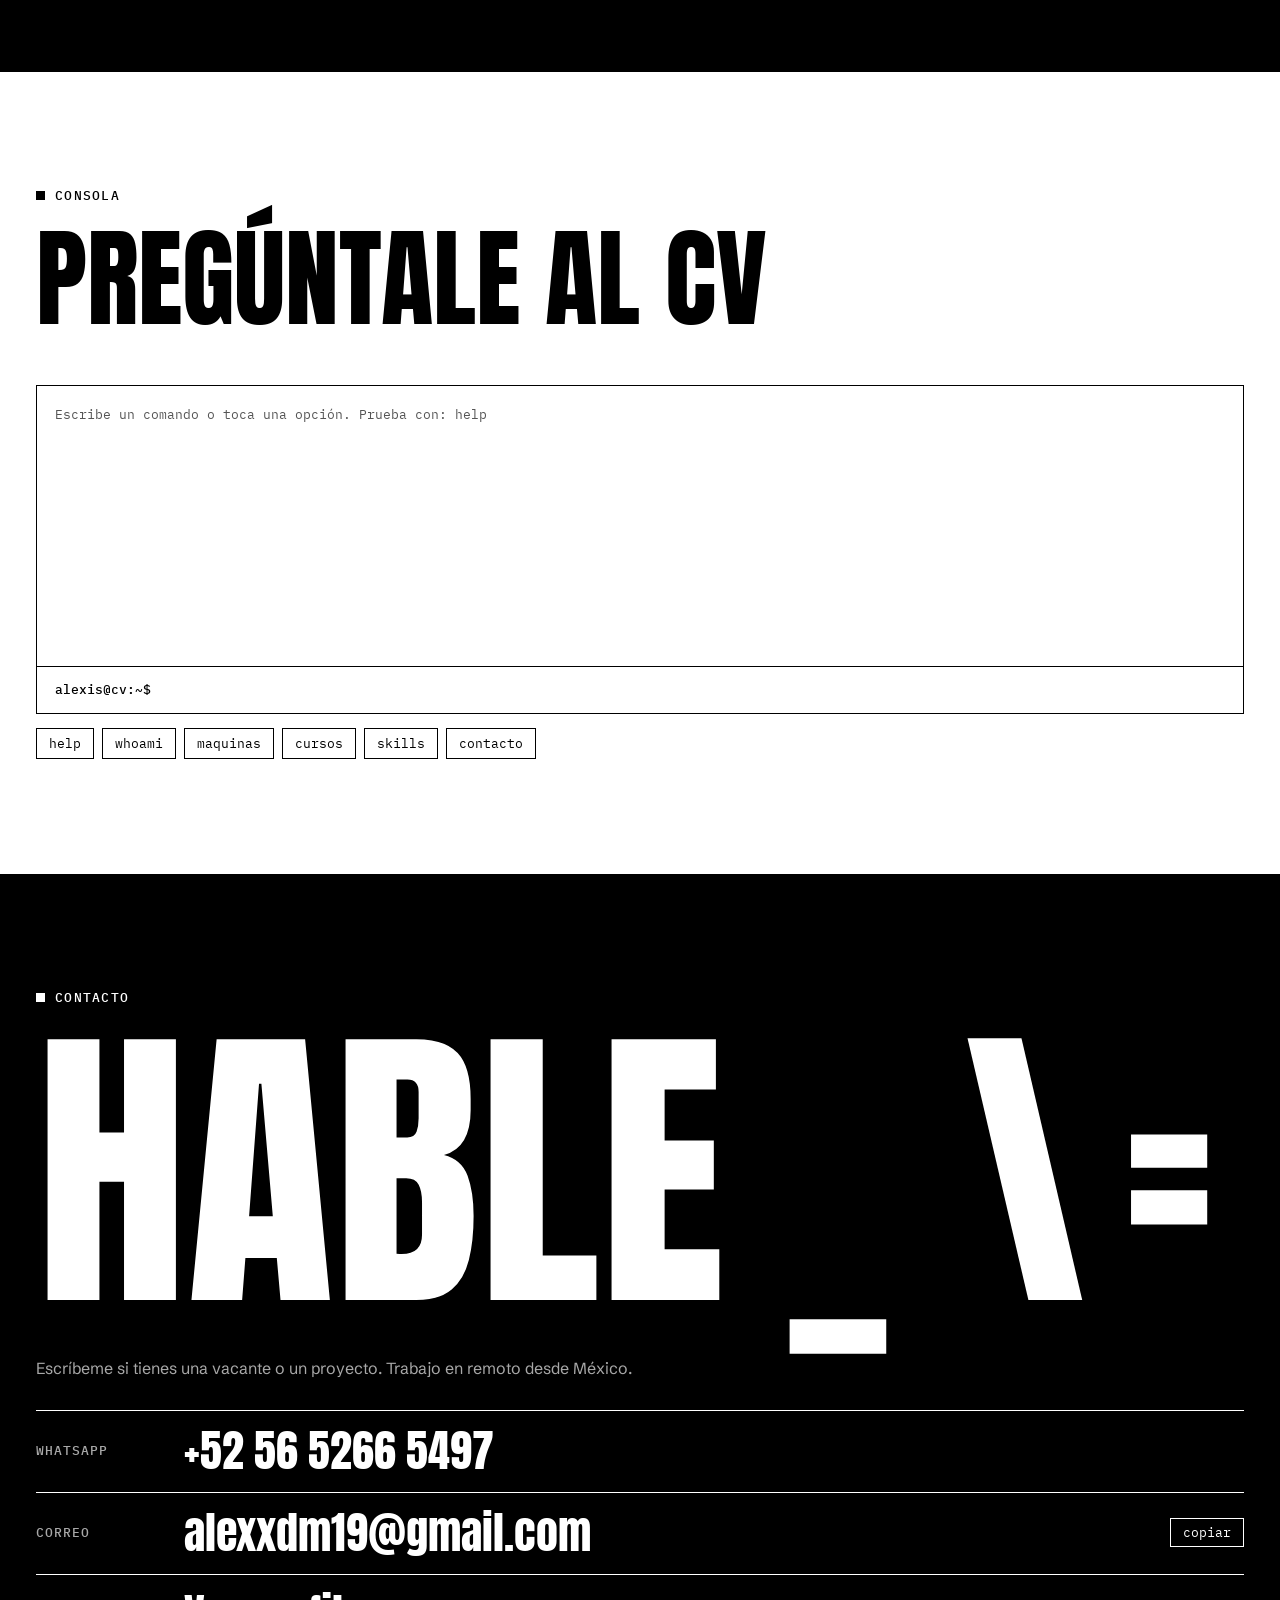
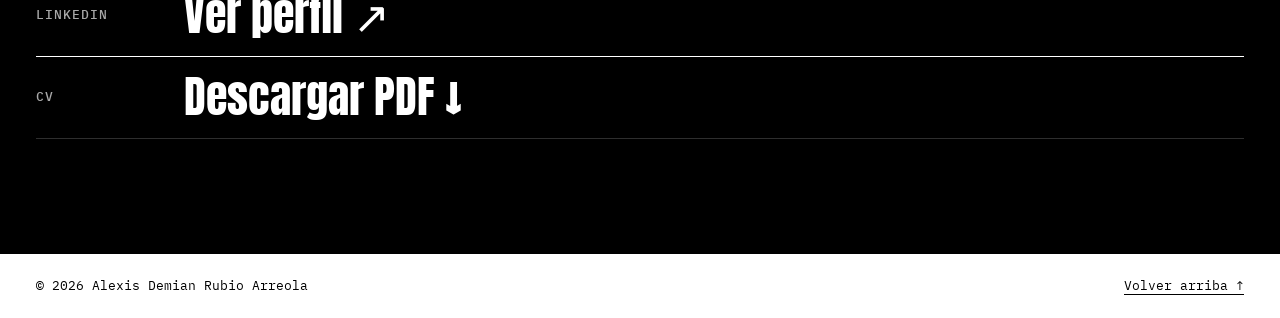
==== commit ae10c2c0: "Actualiza el enlace de LinkedIn Co-Authored-By: Claude Opus 5.5 <noreply@anthropic.com>" ====
--- a/index.html
+++ b/index.html
@@ -216,7 +216,7 @@
       <ul class="rows">
         <li class="row contact"><div class="row-in"><span class="k mute">WhatsApp</span><a class="v" href="https://wa.me/525652665497" target="_blank" rel="noopener">+52 56 5266 5497</a></div></li>
         <li class="row contact"><div class="row-in"><span class="k mute">Correo</span><a class="v" id="mail" href="mailto:alexxdm19@gmail.com">alexxdm19@gmail.com</a><button class="copy" id="copy" type="button">copiar</button></div></li>
-        <li class="row contact"><div class="row-in"><span class="k mute">LinkedIn</span><a class="v" href="https://www.linkedin.com/in/alexis-demian-rubio-arreola-3a4a893a7" target="_blank" rel="noopener">Ver perfil ↗</a></div></li>
+        <li class="row contact"><div class="row-in"><span class="k mute">LinkedIn</span><a class="v" href="https://www.linkedin.com/in/alexis-demian-r-83bab5334" target="_blank" rel="noopener">Ver perfil ↗</a></div></li>
         <!--cv--><li class="row contact"><div class="row-in"><span class="k mute">CV</span><a class="v" href="Alexis-Rubio-CV.pdf" download>Descargar PDF ↓</a></div></li><!--/cv-->
       </ul>
     </div>
@@ -273,7 +273,7 @@
   contacto: [
     ["whatsapp  +52 56 5266 5497 ↗", "", "https://wa.me/525652665497"],
     ["correo    alexxdm19@gmail.com"],
-    ["linkedin  abrir perfil ↗", "", "https://www.linkedin.com/in/alexis-demian-rubio-arreola-3a4a893a7"]
+    ["linkedin  abrir perfil ↗", "", "https://www.linkedin.com/in/alexis-demian-r-83bab5334"]
   ]
 };
 </script>
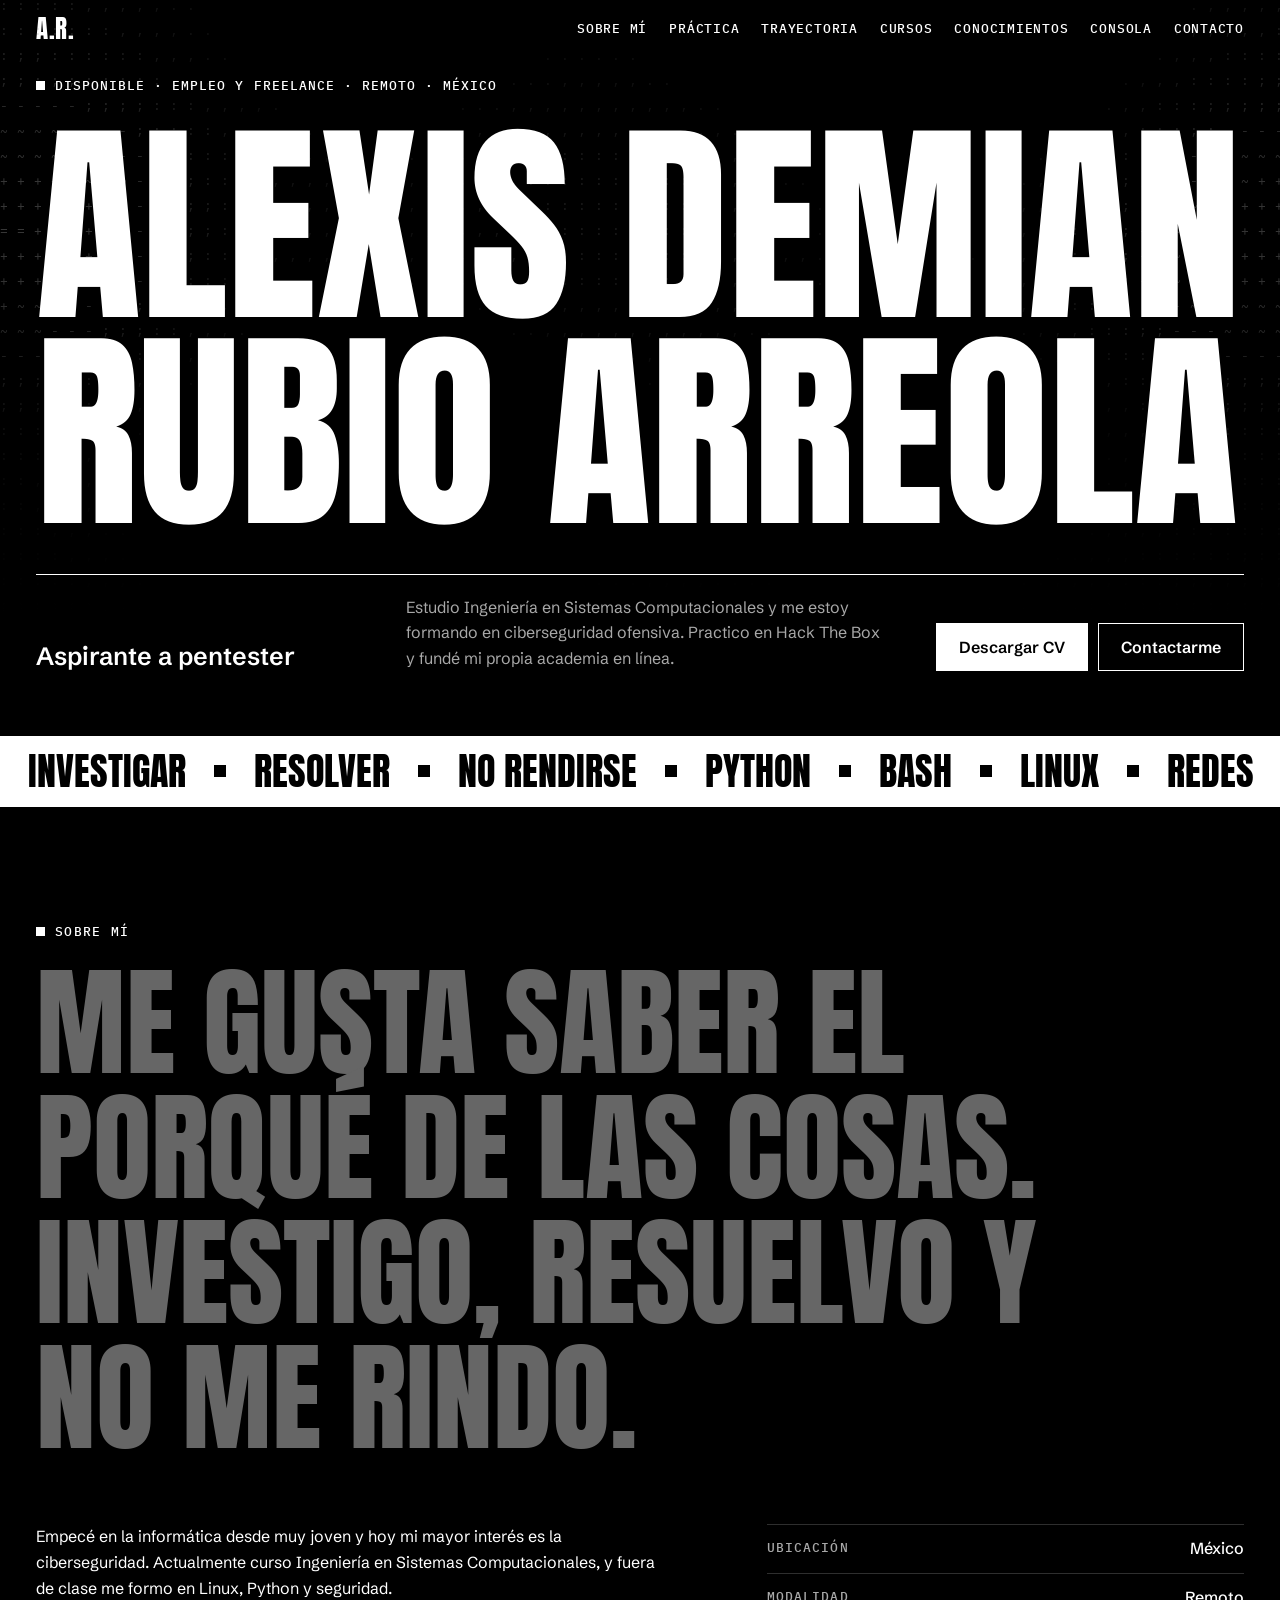
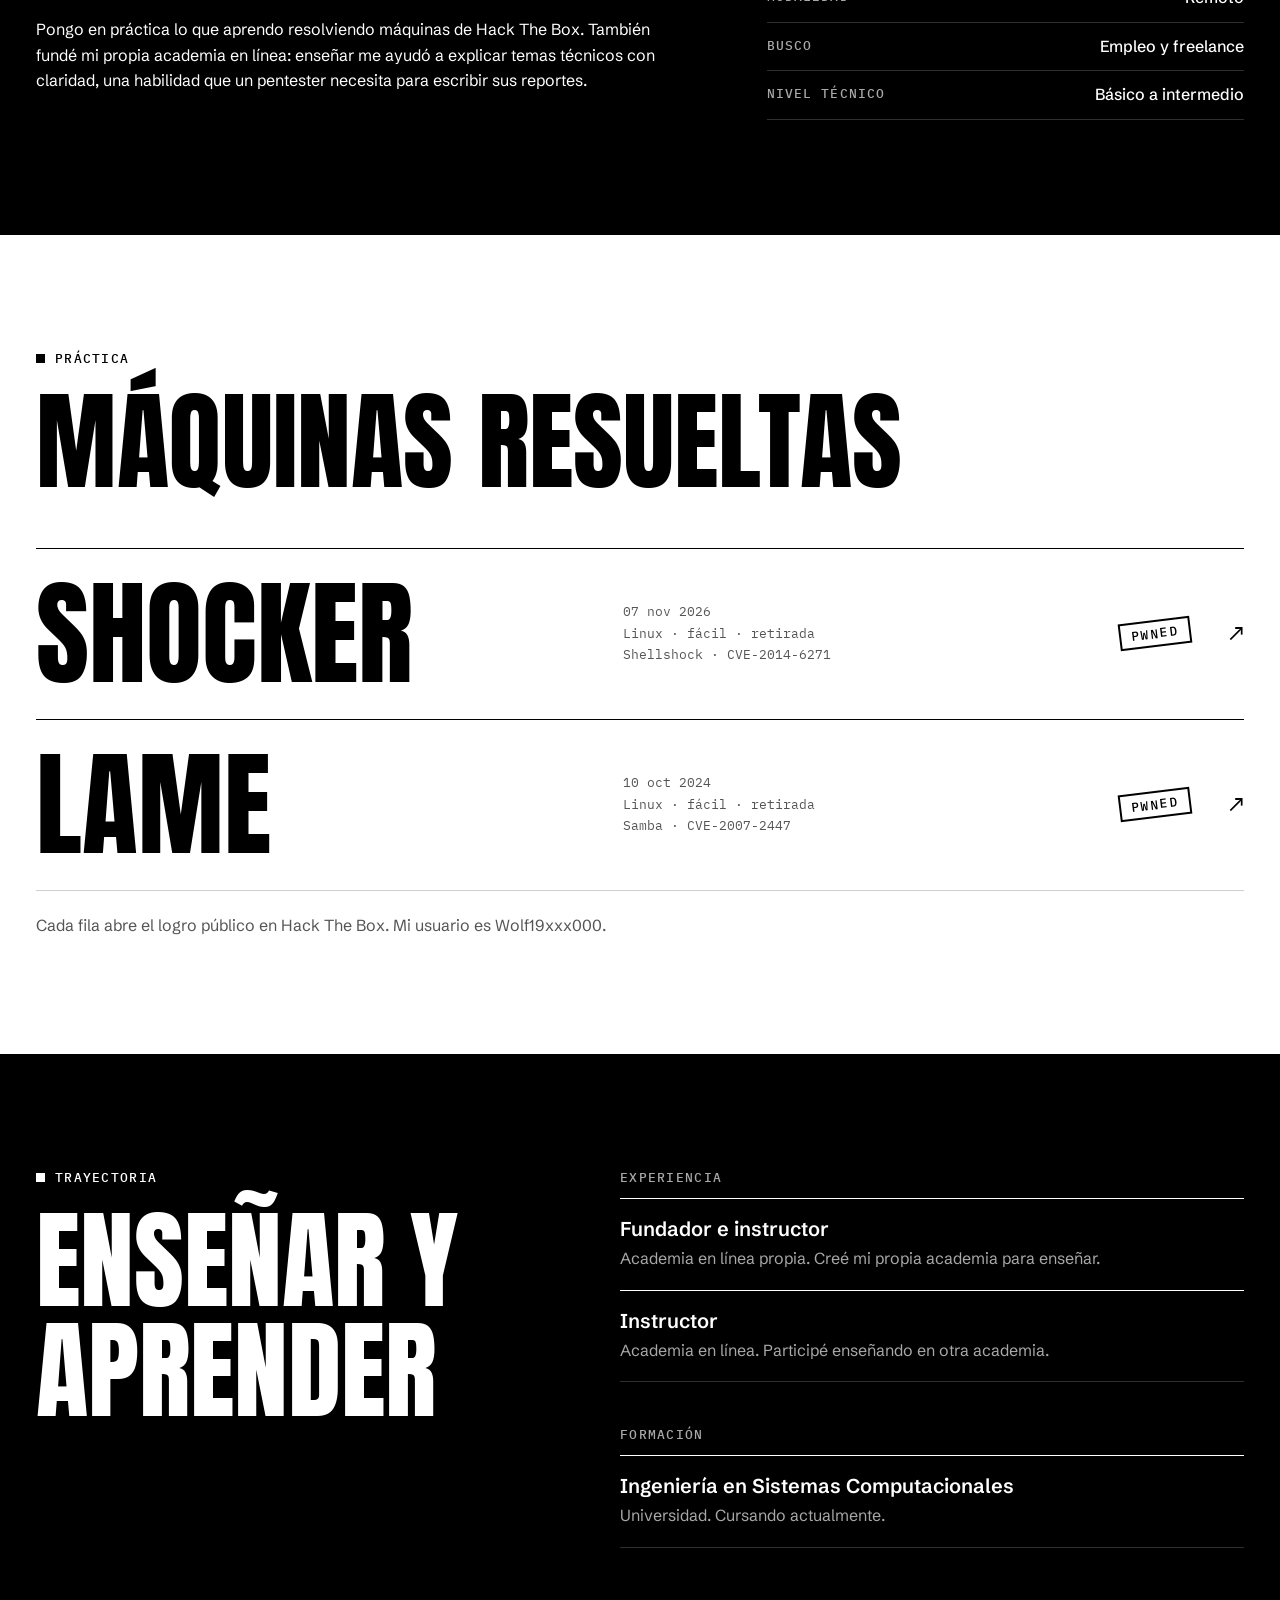
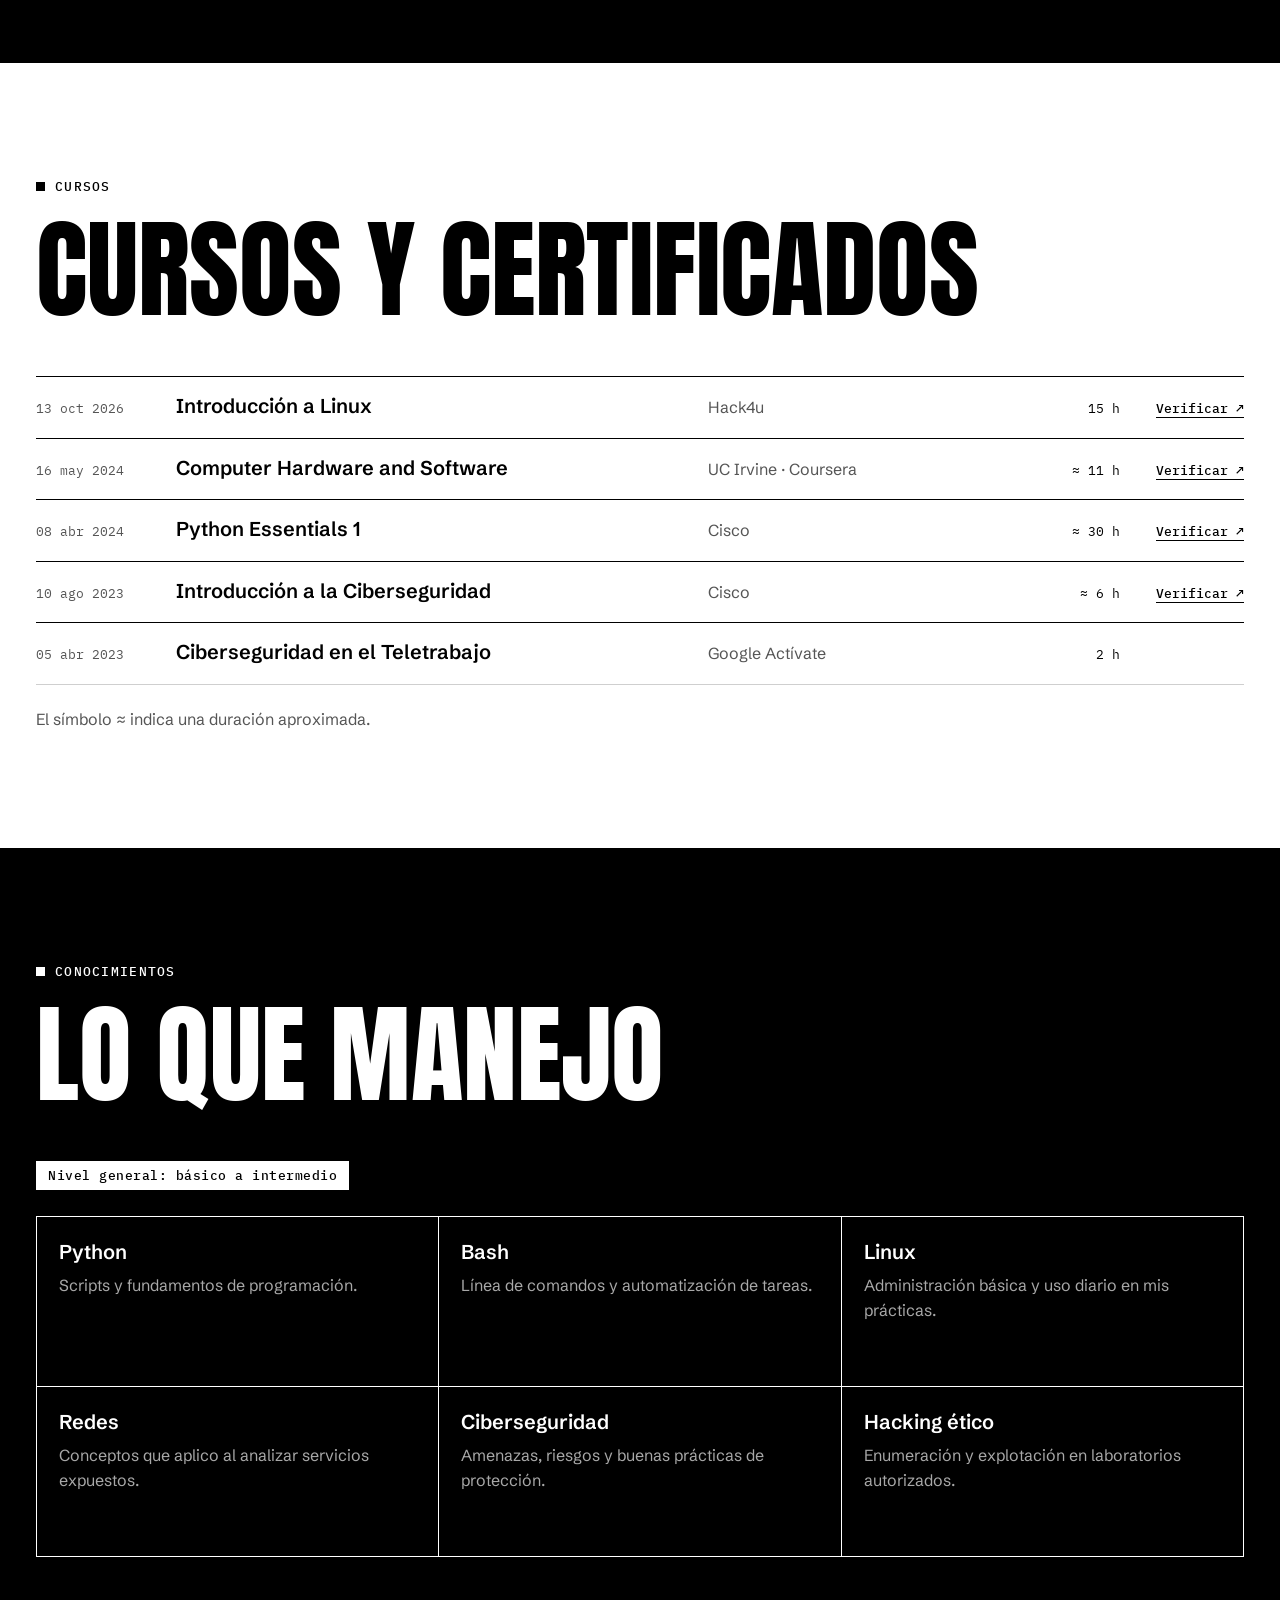
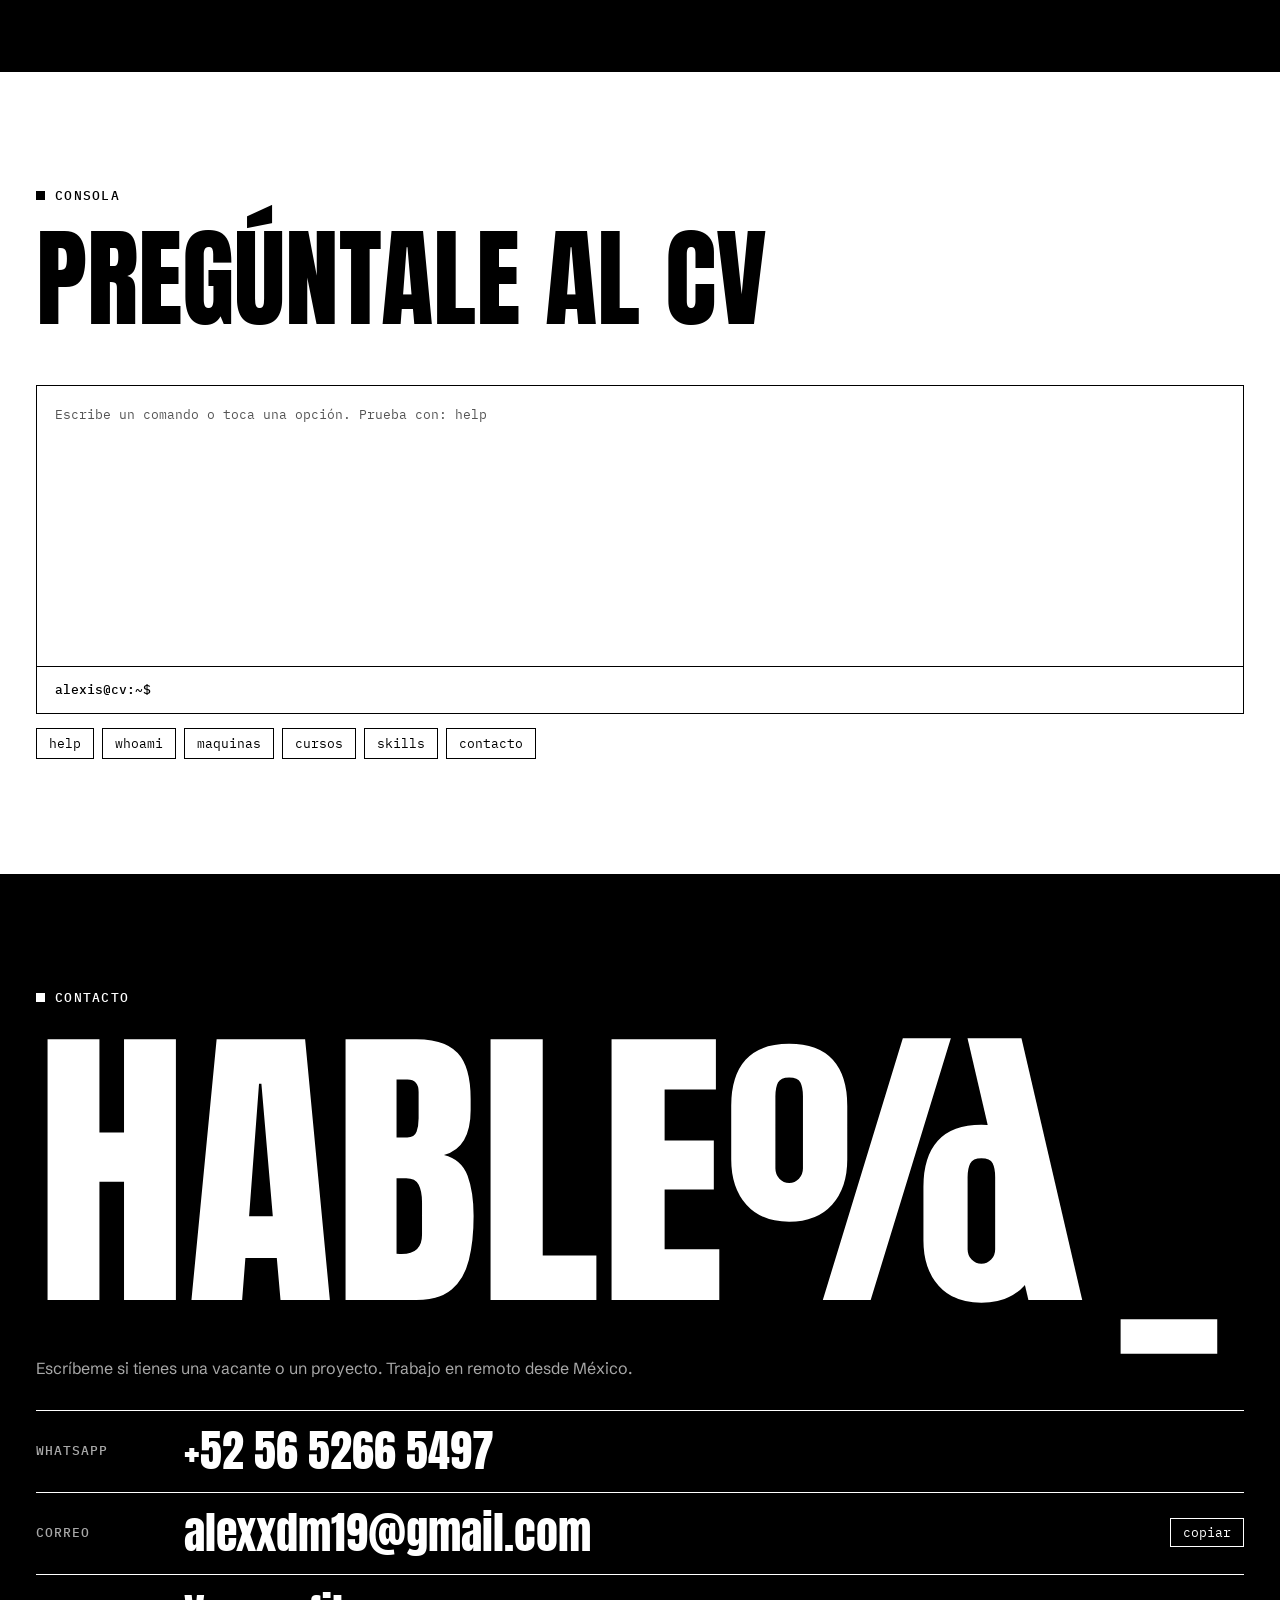
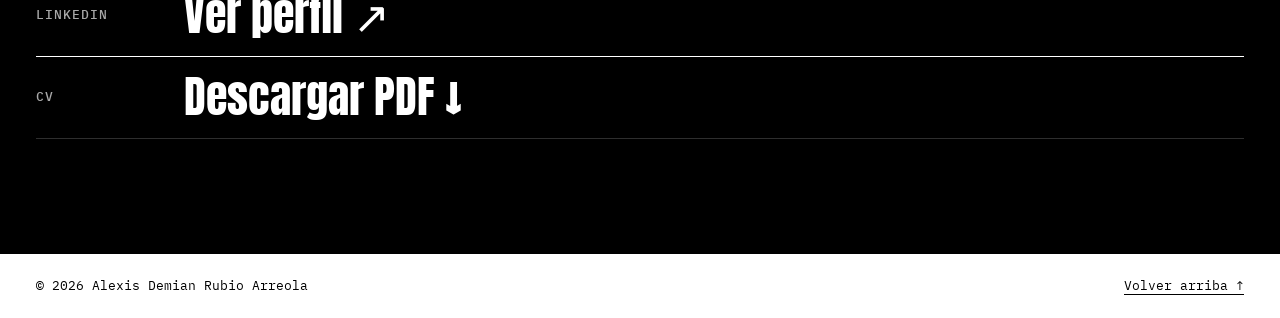
==== commit 8d88d96a: "Actualiza el enlace de LinkedIn Co-Authored-By: Claude Opus 5.5 <noreply@anthropic.com>" ====
--- a/index.html
+++ b/index.html
@@ -216,7 +216,7 @@
       <ul class="rows">
         <li class="row contact"><div class="row-in"><span class="k mute">WhatsApp</span><a class="v" href="https://wa.me/525652665497" target="_blank" rel="noopener">+52 56 5266 5497</a></div></li>
         <li class="row contact"><div class="row-in"><span class="k mute">Correo</span><a class="v" id="mail" href="mailto:alexxdm19@gmail.com">alexxdm19@gmail.com</a><button class="copy" id="copy" type="button">copiar</button></div></li>
-        <li class="row contact"><div class="row-in"><span class="k mute">LinkedIn</span><a class="v" href="https://www.linkedin.com/in/alexis-demian-r-83bab5334" target="_blank" rel="noopener">Ver perfil ↗</a></div></li>
+        <li class="row contact"><div class="row-in"><span class="k mute">LinkedIn</span><a class="v" href="https://www.linkedin.com/in/alexis-demian-rubio-arreola-3a4a893a7" target="_blank" rel="noopener">Ver perfil ↗</a></div></li>
         <!--cv--><li class="row contact"><div class="row-in"><span class="k mute">CV</span><a class="v" href="Alexis-Rubio-CV.pdf" download>Descargar PDF ↓</a></div></li><!--/cv-->
       </ul>
     </div>
@@ -273,7 +273,7 @@
   contacto: [
     ["whatsapp  +52 56 5266 5497 ↗", "", "https://wa.me/525652665497"],
     ["correo    alexxdm19@gmail.com"],
-    ["linkedin  abrir perfil ↗", "", "https://www.linkedin.com/in/alexis-demian-r-83bab5334"]
+    ["linkedin  abrir perfil ↗", "", "https://www.linkedin.com/in/alexis-demian-rubio-arreola-3a4a893a7"]
   ]
 };
 </script>
